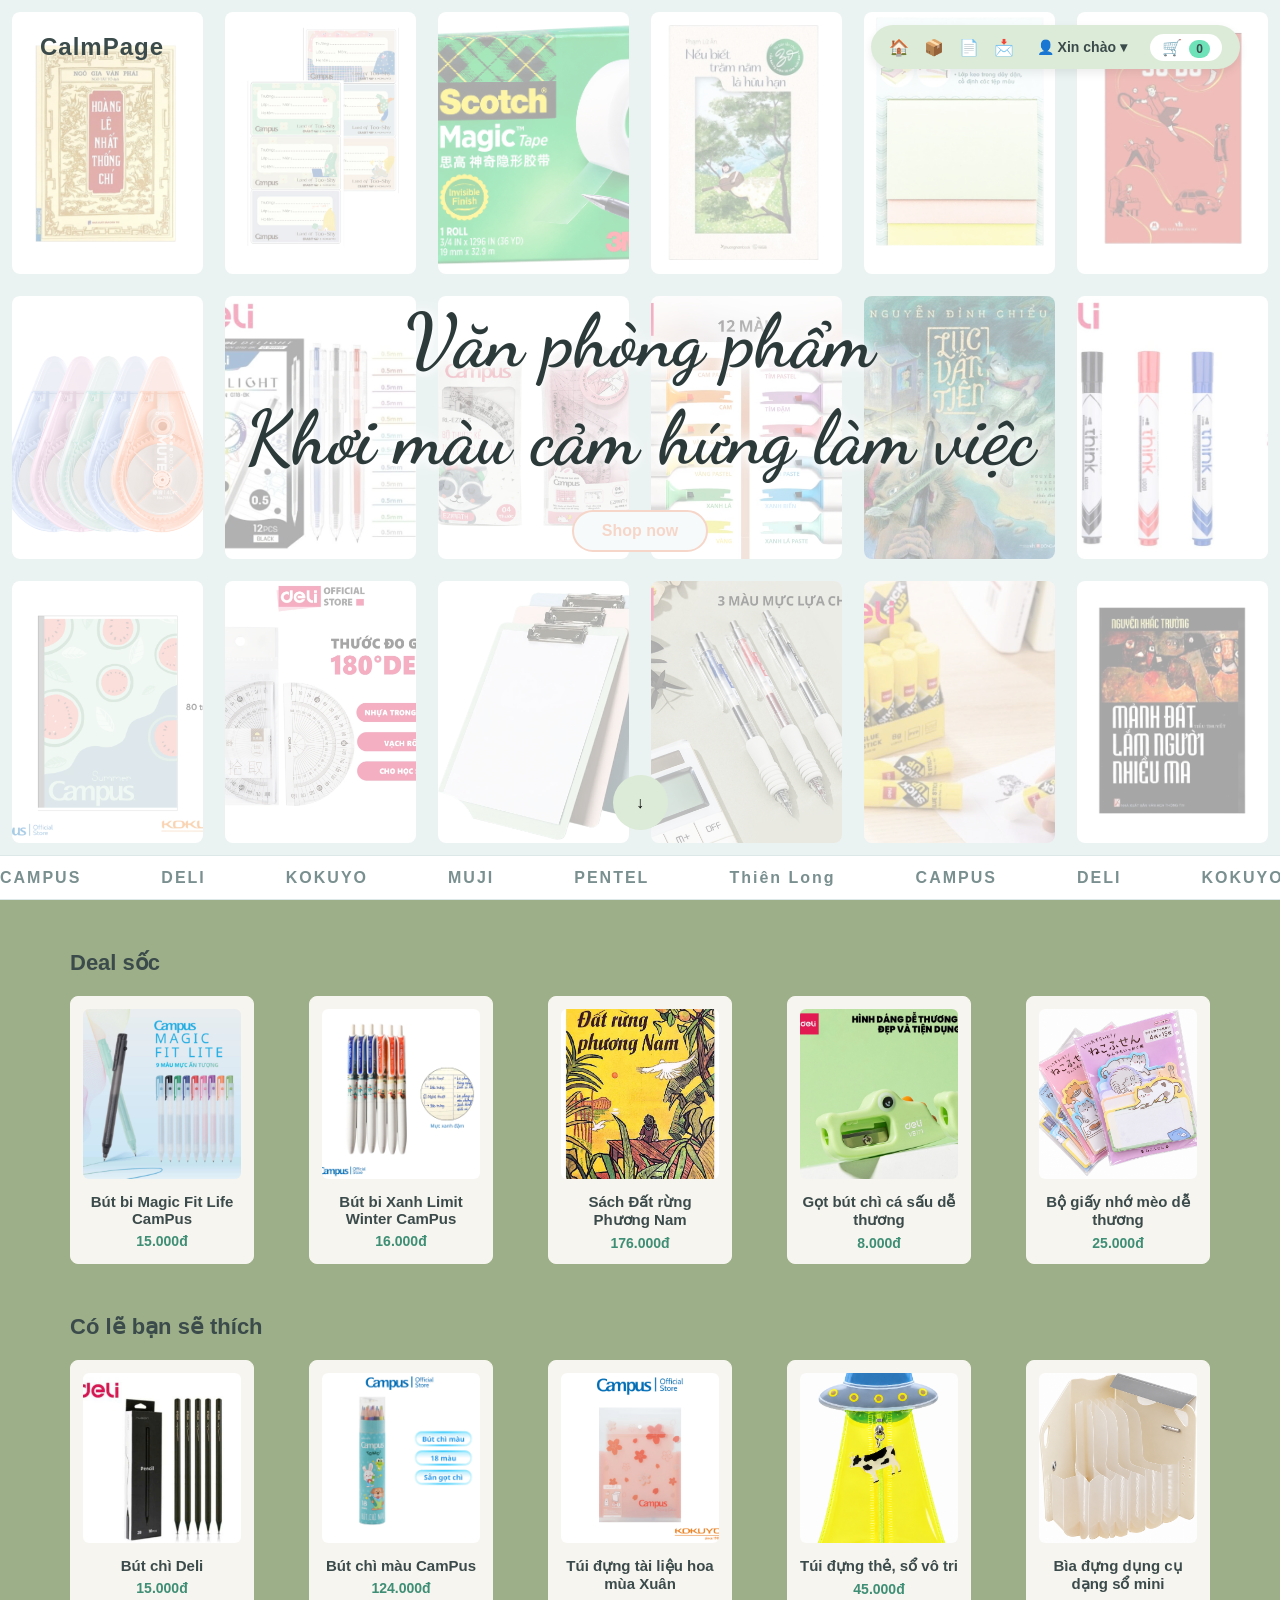
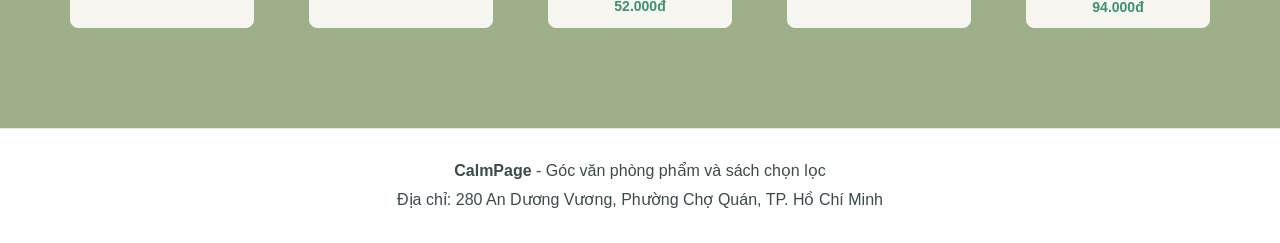
==== index.html @ a44d7f0d "cập nhật sản phẩm, chi tiết sp, giỏ hàng" ====
<!DOCTYPE html>
<html lang="vi">
<head>
    <meta charset="UTF-8">
    <meta name="viewport" content="width=device-width, initial-scale=1.0">
    <title>CalmPage</title>
    <link rel="preconnect" href="https://fonts.googleapis.com">
    <link rel="preconnect" href="https://fonts.gstatic.com" crossorigin>
    <link href="https://fonts.googleapis.com/css2?family=Caveat:wght@600&family=Dancing+Script:wght@700&family=Patrick+Hand&display=swap" rel="stylesheet">
    <link rel="stylesheet" href="css/style.css"> 
</head>
<body>
   <section id="man-hinh-chinh">
    <!--lop anh nen-->
    <div id="luoi-nen">
        <!-- ô vuong sản phẩm dươi nền -->
        <div class="o-nen">
            <img src="img/tacphamvanhoc/le-hoang-nhat-thong-chi-tach-nen.png" alt="Sach van hoc1">
            <span class="ten-sp-nen">Sách Lê Hoàng nhất thóng chí</span>
        </div>
        <div class="o-nen">
            <img src="img/campus/nhãn vở.png" alt="nhan vo 2">
            <span class="ten-sp-nen">Nhãn vở</span>
        </div>
        <div class="o-nen">
            <img src="img/suutam/bang-keo-sao-chep-chu-in-xoa-nen.png" alt="do dung 3">
            <span class="ten-sp-nen">Băng keo sao chép chữ</span>
        </div>
        <div class="o-nen">
            <img src="img/tacphamvanhoc/neu-biet-tram-nam-la-huu-han.png" alt="Sách 4">
            <span class="ten-sp-nen">Nếu biết trăm năm là hữu hạn</span>
        </div>
          <div class="o-nen">
            <img src="img/campus/giay-nho-tach-nen.png" alt="Giấy nhớ 5">
            <span class="ten-sp-nen">Giấy nhớ Campus</span>
        </div>
          <div class="o-nen">
            <img src="img/tacphamvanhoc/so-do-tn.png" alt="sach van 6">
            <span class="ten-sp-nen">Sách Số đỏ - Vũ Trọng Phụng</span>
        </div>
          <div class="o-nen">
            <img src="img/deli/bang-xoa-keo-de-thuong-tach-nen.png" alt="Deli 7">
            <span class="ten-sp-nen">Bút xóa kéo nhiều màu</span>
        </div>  <div class="o-nen">
            <img src="img/deli/but-gel.jpg" alt="Bút Deli 8">
            <span class="ten-sp-nen">Bút gel Deli pastel</span>
        </div>
          <div class="o-nen">
            <img src="img/campus/thuoc-rn.png" alt="Thước 9">
            <span class="ten-sp-nen">Thước trong suốt Campus</span>
        </div>
          <div class="o-nen">
            <img src="img/deli/but-highlight.png" alt="Bút Deli 10">
            <span class="ten-sp-nen">Bút highlight Deli nhiều màu</span>
        </div>
          <div class="o-nen">
            <img src="img/tacphamvanhoc/luc-van-tien.jpg" alt="sách 11">
            <span class="ten-sp-nen">Sách Lục Vân Tiên</span>
        </div>
          <div class="o-nen">
            <img src="img/deli/but-viet-bang-trang.jpg" alt="Bút Deli 12">
            <span class="ten-sp-nen">Bút viết bảng trắng Deli</span>
        </div>
        <div class="o-nen">
            <img src="img/campus/vo-campu-mua-he.png" alt="Vo 13">
            <span class="ten-sp-nen">Vở Campus mùa hè</span>
        </div>
          <div class="o-nen">
            <img src="img/deli/thuoc-do-do.png" alt="thuoc 14">
            <span class="ten-sp-nen">Thước đo độ Deli</span>
        </div>
          <div class="o-nen">
            <img src="img/deli/bia-trinh-ky-tn.png" alt="bia trinh ky 15">
            <span class="ten-sp-nen">Bìa trình ký Deli</span>
        </div>
          <div class="o-nen">
            <img src="img/deli/but-muc-3-mau.png" alt="Bút Deli 16">
            <span class="ten-sp-nen">Bút gel Deli 3 màu</span>
        </div>
          <div class="o-nen">
            <img src="img/deli/keo-kho.jpg" alt="keo 17">
            <span class="ten-sp-nen">Keo khô Deli</span>
        </div>
          <div class="o-nen">
            <img src="img/tacphamvanhoc/mdlnnm-tn.png" alt="sách 18">
            <span class="ten-sp-nen">Sách Mảnh đất lắm người nhiều ma</span>
        </div>
    <!--có 18 sản phẩm -->
    </div>
        <header id="thanh-tren">
            <div class="ten-shop">CalmPage</div>
            <!--cụm điều hướng viên thuốc-->
            <div class="cum-menu">
                <a href="index.html" title="Trang chủ">🏠</a>
                <a href="products.html" title="Sản phẩm">📦</a>
                <a href="about.html" title="Giới thiệu">📄</a>
                <a href="contact.html" title="Liên hệ">📩</a>
                <div class="hop-tai-khoan">
                    <span class="tai-khoan" id="ten-hien-thi">👤 Xin chào ▾</span>
                    <div class="menu-xo-xuong" id="menu-user">
                        <a href='#' onclick="moForm('dang-nhap'); return false;">Đăng nhập</a>
                        <a href='#' onclick="moForm('dang-ky'); return false;s">Đăng ký</a>
                    </div>
                </div>
                <a href="#" class="gio-hang" onclick="moGioHang(); return false;">
                    🛒 <span id="so-luong-gio">0</span>
                </a>
            </div>
        </header>
        <!--Nội dung nền chính-->
        <div class="noi-dung-chinh">
            <h1>Văn phòng phẩm<br>Khơi màu cảm hứng làm việc</h1>
            <a href="products.html" class="nut-shop-now">Shop now</a>
        </div>
        <!--nút cuộn xuống trang dưới-->
        <a href="#phan-noi-dung" class="nut-xuong">↓</a>
   </section>
   <!--thanh giới thiệu nhãn hàng-->
   <div id="thanh-nhan-hang">
        <div class="chay-nhan-hang">
            <span>CAMPUS</span>
            <span>DELI</span>
            <span>KOKUYO</span>
            <span>MUJI</span>
            <span>PENTEL</span>
            <span>Thiên Long</span>
            <!--them nhiều chữ chạy cho mượt-->
            <span>CAMPUS</span>
            <span>DELI</span>
            <span>KOKUYO</span>
            <span>MUJI</span>
            <span>PENTEL</span>
            <span>Thiên Long</span>
            <span>CAMPUS</span>
            <span>DELI</span>
            <span>KOKUYO</span>
            <span>MUJI</span>
            <span>PENTEL</span>
            <span>Thiên Long</span>
        </div>
   </div>
   <!--Cuộn xuông màn hình 2:deal sốc, có lẽ bạn sẽ thích và footer-->
   <main id="phan-noi-dung">
    <!--deal soocs và có 5 cột-->
    <section class="khu-san-pham">
        <h2 class="tieu-de">Deal sốc</h2>
        <div class="hang-5-sp">
            <div class="o-sp">
                <img src="img/campus/but-bi-magic.png" alt="SP 1">
                <h3>Bút bi Magic Fit Life CamPus</h3>
                <p class="gia">15.000đ</p>
            </div>
            <div class="o-sp">
                <img src="img/campus/campus-limit-winter-pen.png" alt="SP 2">
                <h3>Bút bi Xanh Limit Winter CamPus</h3>
                <p class="gia">16.000đ</p>
            </div>
            <div class="o-sp">
                <img src="img/tacphamvanhoc/dat-rung-phuong-nam.jpg" alt="SP 3">
                <h3>Sách Đất rừng Phương Nam</h3>
                <p class="gia">176.000đ</p>
            </div>
            <div class="o-sp">
                <img src="img/deli/got-but-chi-de-thuong.png" alt="SP 4">
                <h3>Gọt bút chì cá sấu dễ thương</h3>
                <p class="gia">8.000đ</p>
            </div>
            <div class="o-sp">
                <img src="img/suutam/bo-giay-nho-meo-de-thuong.png" alt="SP 5">
                <h3>Bộ giấy nhớ mèo dễ thương</h3>
                <p class="gia">25.000đ</p>
            </div>
        </div>
    </section>
    <!--khu vuc co le ban se thich-->
    <section class="khu-san-pham">
        <h2 class="tieu-de">Có lẽ bạn sẽ thích</h2>
        <div class="hang-5-sp">
            <div class="o-sp">
                <img src="img/deli/but-chi.jpg" alt="SP 6">
                <h3>Bút chì Deli</h3>
                <p class="gia">15.000đ</p>
            </div>
            <div class="o-sp">
                <img src="img/campus/but-chi-mau.png" alt="SP 7">
                <h3>Bút chì màu CamPus</h3>
                <p class="gia">124.000đ</p>
            </div>
            <div class="o-sp">
                <img src="img/campus/vo-campus-3.png" alt="SP 8">
                <h3>Túi đựng tài liệu hoa mùa Xuân</h3>
                <p class="gia">52.000đ</p>
            </div>
            <div class="o-sp">
                <img src="img/suutam/tui-dung-the-moc-khoa-trang-tri.png" alt="SP 9">
                <h3>Túi đựng thẻ, sổ vô tri</h3>
                <p class="gia">45.000đ</p>
            </div>
            <div class="o-sp">
                <img src="img/suutam/bia-dung-do-mini.png" alt="SP 10">
                <h3>Bìa đựng dụng cụ dạng sổ mini</h3>
                <p class="gia">94.000đ</p>
            </div>
        </div>
    </section>
   </main>
   <!--phần chân trang-->
   <footer id="chan-trang">
        <p><b>CalmPage</b> - Góc văn phòng phẩm và sách chọn lọc</p>
        <p>Địa chỉ: 280 An Dương Vương, Phường Chợ Quán, TP. Hồ Chí Minh</p>
   </footer>


   <!-- popup đn đk -->
   <div id="hop-thoai-auth" class="lop-phu-modal">
       <div class="khung-form">
           <span id="nut-dong-modal" class="nut-dong">&times;</span>
           <h2 id="tieu-de-form">Đăng nhập</h2>
           
           <form id="form-tai-khoan">
               <div class="nhom-nhap" id="nhom-ten" style="display: none;">
                   <label>Tên hiển thị:</label>
                   <input type="text" id="nhap-ten" placeholder="VD: Tấn Đạt">
               </div>

               <div class="nhom-nhap">
                   <label>Tên đăng nhập:</label>
                   <input type="text" id="nhap-user" required placeholder="Nhập tài khoản...">
               </div>

               <div class="nhom-nhap">
                   <label>Mật khẩu:</label>
                   <input type="password" id="nhap-pass" required placeholder="Nhập mật khẩu...">
               </div>

               <button type="submit" class="nut-xac-nhan" id="nut-gui-form">Đăng nhập</button>
           </form>
       </div>
   </div>

   <!-- POPUP GIỎ HÀNG -->
<div class="lop-phu-modal" id="modal-gio-hang" onclick="dongGioHang(event)">
    <div class="khung-gio-hang">
        <span class="nut-dong" onclick="dongGioHang(event, true)">&times;</span>
        <h2 class="tieu-de-gio">🛒 Giỏ hàng của bạn</h2>

        <!-- Danh sách sản phẩm sẽ được JS tự động đổ vào đây -->
        <div class="danh-sach-gio" id="noi-dung-gio-hang"></div>

        <!-- Khu vực tổng tiền & đặt hàng -->
        <div class="chan-gio-hang" id="chan-gio-hang">
            <div class="dong-tong-tien">
                <span>Tổng cộng:</span>
                <span id="tong-tien-gio">0đ</span>
            </div>
            <button type="button" class="nut-xac-nhan" onclick="datHangCalmPage()">Thanh toán ngay</button>
        </div>
    </div>
</div>

   <script src="js/main.js"></script>
</body>
</body>
</html>
---- css/style.css ----
:root {
    --xanh-pastel: #6ee2b8;
    --xanh-nhat: #bdd7d8;
    --xanh-dam: #3b4a4a;
    --nen-trang: #f7fafa;
    --mau-baby-blue: #dceff7;
    --xanh-phan: #C9E4F5;
    --xanh-bac-ha:#D5F0EC;
    --xanh-xo-thom: #DCEBD8;
    --tim-oai-huong: #E4DDF5;
    --tim-tu-dinh-huong :#E8E1F0;
    --xam-lanh: #D9E2EA;
    --xanh-tim-nhat: #DCE5F3;
    --xanh-lo-nhat : #D9E8E8;
    --cam-dao : #F6D6C9;
    --vang-bo : #F5E6B8 ;
    --cay-xo-thom : #9caf88;
    --off-white: #f7f5ef;
    --do-ca-chua :  #eb412c;
}
*{
    margin : 0;
    padding: 0;
    box-sizing: border-box;
    font-family: 'Segoe', Tahoma, sans-serif;
    scroll-behavior: smooth;/*lam viec cuon tro nen muot ma*/
}

body{
    background-color: var(--cay-xo-thom);
    color : var(--xanh-dam);
    display: flex;
    flex-direction: column;
    min-height: 100vh;
    overflow-x: hidden;
}

/*phần hiện đầu tiên khi vào web */
#man-hinh-chinh {
    height : calc(100vh - 45px);
    display: flex;
    flex-direction: column;
    justify-content: space-between;
    padding: 25px 40px;
    position: relative;
    overflow: hidden;
    background-color: #eaf2f2;
}

/* Lưới các ô vuông xếp kín nền */
#luoi-nen {
    position: absolute;
    inset: 0; /* Trải kín 4 cạnh top, right, bottom, left = 0 */
    display: grid;
    grid-template-columns: repeat(6, 1fr); /* 6 cột ngang */
    grid-template-rows: repeat(3, 1fr);    /* 3 hàng dọc = 18 ô vuông */
    gap: 22px;
    padding: 12px;
    z-index: 1;
}

.o-nen {
    position: relative;
    overflow: hidden;
    border-radius: 8px;
    background-color: #FFFFFF;
}

.o-nen img {
    width: 100%;
    height: 100%;
    object-fit: cover;
    opacity: 0.35; /* Làm mờ nhẹ mặc định để chữ slogan ở giữa dễ đọc */
    transition: transform 0.4s ease, opacity 0.4s ease;
}

/* Thẻ tên sản phẩm ẩn sẵn ở đáy ô vuông */
.ten-sp-nen {
    position: absolute;
    bottom: 0;
    left: 0;
    right: 0;
    background-color: var(--tim-tu-dinh-huong);
    color: #FFFFFF;
    font-size: 13px;
    padding: 6px 10px;
    text-align: center;
    transform: translateY(100%); /* Giấu xuống dưới khung */
    transition: transform 0.3s ease;
}

/* HIỆU ỨNG KHI RÊ CHUỘT VÀO TỪNG Ô VUÔNG */
.o-nen:hover img {
    opacity: 1; /* Sáng rõ ảnh lên */
    transform: scale(1.08); /* Phóng to nhẹ */
}

.o-nen:hover .ten-sp-nen {
    transform: translateY(0); /* Trượt tên sản phẩm lên */
}

/* --- CÁC THÀNH PHẦN NỔI LÊN TRÊN (z-index: 2) --- */
#thanh-tren,
.nut-xuong {
    position: relative;
    z-index: 2;
}

.noi-dung-giua {
    position: relative;
    z-index: 2;
    text-align: center;
    margin: auto;
    pointer-events: none; 
}

/* Bật lại khả năng bấm chuột cho riêng nút Shop now */
.nut-shop-now {
    pointer-events: auto;

    display: inline-block;
    text-decoration: none;
    color: var(--cam-dao);
    background-color: var(--nen-trang);
    font-weight: bold;
    padding: 10px 28px;
    border: 2px solid var(--cam-dao);
    border-radius: 25px;
    transition: 0.3s;
}
.nut-shop-now:hover {
    background-color: var(--cam-dao);
    color: #FFFFFF;
}
/* Header trên cùng */
#thanh-tren {
    display: flex;
    justify-content: space-between;
    align-items: center;
}

.ten-shop {
    font-size: 24px;
    font-weight: bold;
    letter-spacing: 1px;
}
/* Khung bọc nút Xin chào */
.hop-tai-khoan {
    position: relative;
    display: inline-block;
}

.tai-khoan {
    font-size: 14px;
    font-weight: 600;
    cursor: pointer;
    padding: 6px 8px;
    display: inline-block;
}

/* Hộp menu ẩn mặc định */
.menu-xo-xuong {
    display: none;
    position: absolute;
    top: 100%; 
    right: 0;
    background-color: #FFFFFF;
    min-width: 145px;
    border-radius: 12px;
    box-shadow: 0 8px 20px rgba(0, 0, 0, 0.12);
    border: 1px solid #DCE7E7;
    overflow: hidden;
    z-index: 999; /*sẽ đc nằm ở trên cùng*/
}

/* Từng dòng Đăng nhập / Đăng ký */
.menu-xo-xuong a {
    display: block;
    padding: 10px 16px;
    font-size: 14px;
    color: var(--xanh-dam);
    text-decoration: none;
    transition: background-color 0.2s;
}

.menu-xo-xuong a:hover {
    background-color: #EAF7F2;
    color: #2B7A62;
}

/* Rê chuột vào .hop-tai-khoan sẽ hiện .menu-xo-xuong */
.hop-tai-khoan:hover .menu-xo-xuong {
    display: block;
}
/* Thanh menu viên thuốc góc phải */
.cum-menu {
    background-color: var(--xanh-xo-thom);
    padding: 8px 18px;
    border-radius: 30px;
    display: flex;
    align-items: center;
    gap: 15px;
    box-shadow: 0 4px 10px rgba(0,0,0,0.08);
}

.cum-menu a {
    text-decoration: none;
    color: var(--xanh-dam);
    font-size: 16px;
}
.tai-khoan {
    font-size: 14px;
    font-weight: 600;
    cursor: pointer;
}

.gio-hang {
    background-color: #FFFFFF;
    padding: 4px 12px;
    border-radius: 20px;
}

/* Slogan & nút Shop now ở giữa */
.noi-dung-chinh {
    position: relative;
    z-index: 10; 
    text-align: center;
    margin: auto;
    pointer-events: none; 
}
.noi-dung-chinh h1 {
    font-family: 'Dancing Script' , cursive;
    font-size: 75px;
    line-height: 1.3;
    margin-bottom: 22px;
    color: #2C3A3A;
    text-shadow: 0 0 12px #FFFFFF, 0 0 24px #FFFFFF, 0 2px 6px rgba(255, 255, 255, 0.9);
}
/* Nút mũi tên tròn đi xuống */
.nut-xuong {
    width: 55px;
    height: 55px;
    background-color: var(--xanh-xo-thom);
    color: black;
    border-radius: 50%;
    display: flex;
    justify-content: center;
    align-items: center;
    text-decoration: none;
    font-weight: bold;
    margin: 0 auto;
    animation-name: bounce;
    animation: bounce 1s ease-in-out infinite;
}
@keyframes bounce{
    50% {transform: translateY(-10px);}
}

.nut-xuong:hover {
    transform: translateY(4px);
}



/* --- THANH NHÃN HÀNG  --- */
#thanh-nhan-hang {
    height: 45px;
    background-color: #FFFFFF;
    border-top: 1px solid #DCE7E7;
    border-bottom: 1px solid #DCE7E7;
    overflow: hidden;
    display: flex;
    align-items: center;
    /* Lướt xuống thanh nhãn hàng sẽ dính lên mép trên màn hình */
    position: sticky;
    top: 0;
    z-index: 100;
}

.chay-nhan-hang {
    display: flex;
    gap: 80px;
    white-space: nowrap;
    animation: truotNgang 15s linear infinite;
}

.chay-nhan-hang span {
    font-weight: bold;
    letter-spacing: 2px;
    color: #7A8F8F;
}

@keyframes truotNgang {
    0% { transform: translateX(0); }
    100% { transform: translateX(-50%); }
}
/*kt phần thah chyaj nhãn hàng */

/*kết thúc màn chính */



/* -- khi kéo xuống sẽ có màn hình 2 : deal sốc và có lẽ bạn sẽ thích --- */
#phan-noi-dung {
    max-width: 1200px;
    margin: 50px auto;
    padding: 0 30px;
}

.khu-san-pham {
    margin-bottom: 50px;
}

.tieu-de {
    font-size: 22px;
    margin-bottom: 20px;
}

/* Hàng ngang 5 sản phẩm có lẽ bạn sẽ thích và deal sốc */
.hang-5-sp {
    display: grid;
    grid-template-columns: repeat(5, 1fr);
    gap: 55px;
}

.o-sp {
    background-color: var(--off-white);
    border: 1px solid var(--off-white);
    border-radius: 8px;
    padding: 12px;
    text-align: center;
    transition: 0.3s;
}

.o-sp:hover {
    transform: translateY(-5px);
    box-shadow: 0 6px 15px rgba(0,0,0,0.06);
}

.o-sp img {
    width: 100%;
    height: 170px;
    object-fit: cover;
    border-radius: 6px;
    margin-bottom: 10px;
}

.o-sp h3 {
    font-size: 15px;
    margin-bottom: 6px;
}

.gia {
    font-weight: bold;
    color: #3E8E75;
    font-size: 14px;
}

/* --phần chân trang-- */
#chan-trang {
    background-color: #FFFFFF;
    border-top: 1px solid #DCE7E7;
    text-align: center;
    padding: 28px 20px;
    line-height: 1.8;
    margin-top: auto;
}
/*kết thúc trang sau */


/* --- POPUP ĐĂNG NHẬP / ĐĂNG KÝ --- */
.lop-phu-modal {
    display: none;
    position: fixed;
    inset: 0;
    background-color: rgba(0, 0, 0, 0.45);
    z-index: 1000;
    justify-content: center;
    align-items: center;
}

.khung-form {
    background-color: #FFFFFF;
    width: 360px;
    padding: 30px;
    border-radius: 16px;
    box-shadow: 0 10px 30px rgba(0, 0, 0, 0.2);
    position: relative;
}

.nut-dong {
    position: absolute;
    top: 12px;
    right: 18px;
    font-size: 24px;
    cursor: pointer;
    color: #888;
    z-index: 10;
}

#tieu-de-form {
    text-align: center;
    margin-bottom: 20px;
    color: var(--xanh-dam);
}

.nhom-nhap {
    margin-bottom: 15px;
}

.nhom-nhap label {
    display: block;
    font-size: 14px;
    margin-bottom: 5px;
    font-weight: 600;
}

.nhom-nhap input {
    width: 100%;
    padding: 10px 12px;
    border: 1px solid #CBDADA;
    border-radius: 8px;
    outline: none;
}

.nut-xac-nhan {
    width: 100%;
    padding: 10px;
    background-color: var(--xanh-pastel);
    color: var(--xanh-dam);
    font-weight: bold;
    border: none;
    border-radius: 8px;
    cursor: pointer;
    font-size: 15px;
    margin-top: 5px;
}
/*Trang sản phẩm */
.header-trang-con {
    padding : 20px 40px;
    background-color: var(--off-white);
    border-bottom: 1px solid #dce7e7;
}
#trang-san-pham {
    max-width: 1200px;
    margin : 40px auto;
    padding: 0 30px;
    width: 100%;
}
.tieu-de-trang {
    text-align: center;
    margin-bottom: 25px;
    color: var(--xanh-dam);
}

.bo-loc-sp {
    display: flex;
    flex-wrap: wrap;
    justify-content: space-between;
    align-items: center;
    gap: 15px;
    margin-bottom: 30px;
    background-color: var(--off-white);
    padding: 15px 20px;
    border-radius: 12px;
    border: 1px solid #e2ecec;
}
#o-tim-kiem{
    padding: 10px 15px;
    width: 280px;
    border: 1px solid #cbdada;
    border-radius: 20px;
    outline: none;
}
#o-tim-kiem:focus{
    border-color: var(--xanh-bac-ha);
}
.nhom-nut-loc{
    display: flex;
    flex-wrap: wrap;
    gap: 10px;
}
.nut-loc{
    padding : 8px 18px;
    border: 1px solid #cbdada;
    background-color: var(--off-white);
    color: var(--xanh-dam);
    border-radius: 20px;
    cursor: pointer;
    font-weight: 600;
    transition: 0.25s;
}
.nut-loc:hover {
    background-color: var(--xanh-bac-ha);
}
.nut-loc.dang-chon {
    background-color: var(--xanh-pastel);
    border-color: var(--xanh-pastel);
    color: #1f2d2d;
    box-shadow: 0 2px 8px rgab (110, 226, 184, 0.4);
}

#danh-sach-sp.luoi-tat-ca-sp {
    display: grid ;
    grid-template-columns: repeat(4, minmax(0, 1fr)) ;
    gap: 24px ;
    margin-top: 25px ;
    width: 100% !;
}

/* Thẻ sản phẩm co giãn chuẩn, căn nút bấm thẳng hàng dưới đáy */
#danh-sach-sp .o-sp {
    width: 100% ;
    box-sizing: border-box ;
    margin: 0 ;
    display: flex ;
    flex-direction: column ;
    justify-content: space-between ;
}

/* Cố định chiều cao ảnh để ảnh ngang/dọc không làm méo thẻ */
#danh-sach-sp .o-sp img {
    width: 100%;
    height: 200px ;
    object-fit: contain ;
    background-color: #fff;
    border-radius: 12px ;
}

.nut-them-gio {
    margin-top: 10px;
    padding: 7px 14px;
    background-color: #eaf7f2;
    color: #2b7a62;
    border: 1px solid var(--xanh-pastel);
    border-radius: 15px;
    font-weight: 600;
    cursor: pointer;
    transition: 0.25s;
}
.nut-them-gio:hover {
    background-color: var(--xanh-pastel);
    color: #1f2d2d;
}
/* --- hộp thoại chi tiết sản phẩm --- */
.o-sp img,
.o-sp h3 {
    cursor: pointer;
}

.khung-chi-tiet-sp {
    background-color: #FFFFFF;
    width: 92%;
    max-width: 780px;
    padding: 30px;
    border-radius: 16px;
    box-shadow: 0 12px 32px rgba(0, 0, 0, 0.2);
    position: relative;
    display: grid;
    grid-template-columns: 1fr 1.15fr;
    gap: 30px;
    align-items: center;
}

.cot-anh-ct {
    background-color: var(--off-white);
    border-radius: 12px;
    padding: 15px;
    text-align: center;
}

#ct-anh-chinh {
    width: 100%;
    height: 250px;
    object-fit: contain;
    background-color: #FFFFFF;
    border-radius: 10px;
    margin-bottom: 12px;
}

.hang-anh-nho {
    display: flex;
    justify-content: center;
    gap: 10px;
    flex-wrap: wrap;
}

.hang-anh-nho img {
    width: 54px;
    height: 54px;
    object-fit: contain;
    background-color: #FFFFFF;
    border: 2px solid transparent;
    border-radius: 8px;
    cursor: pointer;
    padding: 3px;
    transition: 0.2s;
}

.hang-anh-nho img:hover,
.hang-anh-nho img.dang-xem {
    border-color: var(--xanh-pastel);
    transform: scale(1.06);
}

.nhan-hang-ct {
    display: inline-block;
    background-color: var(--xanh-bac-ha);
    color: var(--xanh-dam);
    font-size: 12px;
    font-weight: 700;
    padding: 4px 12px;
    border-radius: 20px;
    text-transform: uppercase;
    margin-bottom: 10px;
}

.cot-thong-tin-ct h2 {
    font-size: 22px;
    color: var(--xanh-dam);
    margin-bottom: 8px;
}

.gia-ct {
    font-size: 20px;
    font-weight: bold;
    color: #2b7a62;
    margin-bottom: 12px;
}

.mo-ta-ct {
    font-size: 14.5px;
    line-height: 1.65;
    color: #526363;
    margin-bottom: 18px;
}

/*  chọn số lượng - 1 + */
.cum-so-luong {
    display: flex;
    align-items: center;
    gap: 14px;
    margin-bottom: 20px;
    font-weight: 600;
    color: var(--xanh-dam);
}

.bo-dem-sl {
    display: inline-flex;
    align-items: center;
    border: 1.5px solid #cbdada;
    border-radius: 20px;
    overflow: hidden;
    background-color: var(--nen-trang);
}

.bo-dem-sl button {
    width: 34px;
    height: 34px;
    border: none;
    background: transparent;
    font-size: 18px;
    font-weight: bold;
    color: var(--xanh-dam);
    cursor: pointer;
    transition: 0.2s;
}

.bo-dem-sl button:hover {
    background-color: var(--xanh-bac-ha);
}

.bo-dem-sl input {
    width: 42px;
    text-align: center;
    border: none;
    background: transparent;
    font-weight: bold;
    font-size: 15px;
    color: var(--xanh-dam);
    outline: none;
}

@media (max-width: 680px) {
    .khung-chi-tiet-sp {
        grid-template-columns: 1fr;
    }
}
/* --- giỏ hàng và cập nhật số lượng --- */
#so-luong-gio {
    background-color: var(--xanh-pastel);
    color: var(--xanh-dam);
    font-size: 12px;
    font-weight: bold;
    padding: 2px 7px;
    border-radius: 999px;
    margin-left: 3px;
}

.khung-gio-hang {
    background-color: #FFFFFF;
    width: 92%;
    max-width: 600px;
    padding: 28px;
    border-radius: 16px;
    box-shadow: 0 12px 32px rgba(0, 0, 0, 0.2);
    position: relative;
}

.tieu-de-gio {
    text-align: center;
    color: var(--xanh-dam);
    margin-bottom: 18px;
    font-size: 22px;
}

.danh-sach-gio {
    max-height: 340px;
    overflow-y: auto;
    display: flex;
    flex-direction: column;
    gap: 12px;
    padding-right: 4px;
}

.gio-trong {
    text-align: center;
    padding: 35px 10px;
    color: #7A8F8F;
    font-size: 15px;
}

.mon-trong-gio {
    display: flex;
    align-items: center;
    justify-content: space-between;
    gap: 12px;
    background-color: var(--off-white);
    padding: 10px 14px;
    border-radius: 12px;
    border: 1px solid #e2ecec;
}

.mon-trong-gio img {
    width: 56px;
    height: 56px;
    object-fit: contain;
    background-color: #FFFFFF;
    border-radius: 8px;
    flex-shrink: 0;
}

.thong-tin-mon-gio {
    flex: 1;
    min-width: 0;
}

.thong-tin-mon-gio h4 {
    font-size: 14.5px;
    color: var(--xanh-dam);
    margin-bottom: 4px;
    white-space: nowrap;
    overflow: hidden;
    text-overflow: ellipsis;
}

.thong-tin-mon-gio p {
    font-size: 13.5px;
    font-weight: bold;
    color: #2b7a62;
}

.cum-nut-gio {
    display: flex;
    align-items: center;
    gap: 6px;
}

.cum-nut-gio button {
    width: 26px;
    height: 26px;
    border-radius: 50%;
    border: 1px solid #cbdada;
    background-color: #FFFFFF;
    color: var(--xanh-dam);
    font-weight: bold;
    cursor: pointer;
    transition: 0.2s;
}

.cum-nut-gio button:hover {
    background-color: var(--xanh-bac-ha);
}

.cum-nut-gio span {
    min-width: 20px;
    text-align: center;
    font-weight: bold;
    font-size: 14px;
}

.nut-xoa-mon {
    background: none;
    border: none;
    color: var(--do-ca-chua);
    font-size: 18px;
    cursor: pointer;
    padding: 4px 6px;
    margin-left: 4px;
}

.chan-gio-hang {
    margin-top: 20px;
    padding-top: 16px;
    border-top: 1.5px dashed #cbdada;
}

.dong-tong-tien {
    display: flex;
    justify-content: space-between;
    align-items: center;
    font-size: 18px;
    font-weight: bold;
    color: var(--xanh-dam);
    margin-bottom: 14px;
}

#tong-tien-gio {
    color: #2b7a62;
    font-size: 21px;
}
/*trang contact */
#contact-us {
    height : calc(25 - 25);
    display: flex;
    flex-direction: column;
    justify-content: space-between;
    padding: 25px 40px;
    position: relative;
    overflow: hidden;
    background-color: #ffffff;
}

.contacts {
    display: block;
    width: fit-content;
    margin: 20px auto 0;
    padding: 10px 26px;
    background-color: #333333;
    color: #ffffff;
    text-decoration: none;
    font-weight: 600;
    font-size: 15px;
    border: 2px solid #333333;
    border-radius: 6px;
    transition: all 0.25s ease;  
}

.contact-container {
    max-width: 1060px;
    margin: 0 auto;
    padding: 40px 24px 72px;
    display: grid;
    grid-template-columns: 1.75fr 0.85fr;
    gap: 72px;
    align-items: start;
}

.contact-main {
    min-width: 0;
}

.contact-intro,
.contact-subintro {
    margin: 0 0 14px;
    font-size: 14.5px;
    line-height: 1.65;
    color: var(--xanh-dam);
}

.contact-subintro {
    margin-bottom: 24px;
}

.contact-subintro a {
    color: var(--xanh-dam);
    font-weight: 600;
    text-decoration: underline;
    text-underline-offset: 3px;
}

.contact-subintro a:hover {
    opacity: 0.75;
}

.contact-form {
    display: flex;
    flex-direction: column;
    gap: 16px;
}

.form-row {
    display: grid;
    grid-template-columns: 1fr 1fr;
    gap: 16px;
}

.contact-form input[type="text"],
.contact-form input[type="email"],
.contact-form textarea {
    width: 100%;
    max-width: 100%;
    box-sizing: border-box;
    border: 1.5px solid var(--xanh-dam);
    background-color: var(--nen-trang);
    color: var(--xanh-dam);
    font-size: 14px;
    outline: none;
    transition: border-color 0.2s ease, box-shadow 0.2s ease, background-color 0.2s ease;
}

.contact-form input[type="text"],
.contact-form input[type="email"] {
    height: 44px;
    padding: 0 18px;
    border-radius: 999px;
}

.contact-form textarea {
    padding: 16px 18px;
    border-radius: 20px;
    resize: vertical;
    min-height: 170px;
}

.contact-form input:focus,
.contact-form textarea:focus {
    border-color: var(--xanh-dam);
    background-color: #ffffff;
    box-shadow: 0 0 0 3px rgba(59, 74, 74, 0.12);
}

.save-info-label {
    display: flex;
    align-items: center;
    gap: 10px;
    margin-top: 2px;
    font-size: 13.5px;
    color: var(--xanh-dam);
    cursor: pointer;
}

.save-info-label input[type="checkbox"] {
    width: 15px;
    height: 15px;
    accent-color: var(--xanh-dam);
    margin: 0;
    cursor: pointer;
}

.contact-form .submit-btn {
    align-self: flex-start;
    width: auto;
    margin-top: 4px;
    background-color: var(--mau-baby-blue);
    color: var(--xanh-dam);
    border: none;
    border-radius: 999px;
    padding: 12px 26px;
    font-size: 12.5px;
    font-weight: 700;
    letter-spacing: 0.06em;
    text-transform: uppercase;
    cursor: pointer;
    transition: background-color 0.2s ease, transform 0.15s ease;
}

.contact-form .submit-btn:hover {
    background-color: var(--xanh-phan);
}

.contact-form .submit-btn:active {
    transform: scale(0.98);
}

.contact-infos {
    display: flex;
    flex-direction: column;
    gap: 28px;
}

.infos h3 {
    margin: 0 0 8px;
    font-size: 17px;
    font-weight: 700;
    color: var(--xanh-dam);
}

.info-email {
    font-size: 14.5px;
    color: var(--xanh-dam);
    text-decoration: none;
}

.info-email:hover {
    text-decoration: underline;
}

.socials {
    display: flex;
    align-items: center;
    gap: 14px;
}

.socials a {
    display: inline-flex;
    align-items: center;
    gap: 8px;
    color: var(--xanh-dam);
    text-decoration: none;
    font-size: 14.5px;
    font-weight: 500;
    transition: opacity 0.2s ease;
}

.socials a:hover {
    opacity: 0.72;
}

@media (max-width: 820px) {
    .contact-container {
        grid-template-columns: 1fr;
        gap: 40px;
    }

    .form-row {
        grid-template-columns: 1fr;
    }
}
#trang-about {
    max-width: 1200px;
    margin: 40px auto 60px;
    padding: 0 30px;
}

.about-mo-dau {
    text-align: center;
    background: var(--off-white);
    border: 1px solid #e2ecec;
    border-radius: 18px;
    padding: 45px 25px;
    margin-bottom: 28px;
}

.about-nhan {
    display: inline-block;
    color: #3e8e75;
    background: #e4f4ed;
    border-radius: 20px;
    padding: 7px 16px;
    font-size: 13px;
    font-weight: bold;
    margin-bottom: 14px;
}

.about-mo-dau h1 {
    font-size: 36px;
    color: var(--xanh-dam);
    margin-bottom: 14px;
}

.about-mo-dau p {
    max-width: 760px;
    margin: auto;
    line-height: 1.8;
}

.about-khu-vuc {
    background: #fff;
    border: 1px solid #e2ecec;
    border-radius: 16px;
    padding: 28px;
    margin-bottom: 24px;
}

.about-tieu-de {
    font-size: 23px;
    color: var(--xanh-dam);
    margin-bottom: 14px;
}

.about-khu-vuc p {
    line-height: 1.85;
    margin-bottom: 10px;
}

.about-grid {
    display: grid;
    grid-template-columns: repeat(2, minmax(0, 1fr));
    gap: 18px;
}

.about-the {
    background: var(--off-white);
    border: 1px solid #e2ecec;
    border-radius: 13px;
    padding: 22px;
}

.about-bieu-tuong {
    font-size: 30px;
    margin-bottom: 10px;
}

.about-the h3 {
    font-size: 17px;
    margin-bottom: 8px;
    color: var(--xanh-dam);
}

.about-the p {
    margin: 0;
    line-height: 1.7;
}

.about-cam-ket {
    background: #eaf7f2;
    border: 1px solid #cce9dc;
    border-radius: 16px;
    padding: 28px;
    text-align: center;
    margin-bottom: 24px;
}

.about-cam-ket h2 {
    margin-bottom: 12px;
    color: var(--xanh-dam);
}

.about-cam-ket p {
    line-height: 1.8;
    max-width: 800px;
    margin: auto;
}

.about-lien-he {
    text-align: center;
}

.about-lien-he a {
    display: inline-block;
    margin-top: 10px;
    padding: 10px 22px;
    border-radius: 22px;
    background: var(--xanh-pastel);
    color: var(--xanh-dam);
    text-decoration: none;
    font-weight: bold;
    transition: .25s;
}

.about-lien-he a:hover {
    background: var(--xanh-dam);
    color: white;
}

@media (max-width: 700px) {
    .header-trang-con {
        padding: 16px 18px;
    }

    #thanh-tren {
        flex-direction: column;
        gap: 14px;
    }

    .cum-menu {
        flex-wrap: wrap;
        justify-content: center;
        gap: 10px;
        padding: 8px 12px;
    }

    #trang-about {
        margin-top: 25px;
        padding: 0 16px;
    }

    .about-mo-dau {
        padding: 32px 18px;
    }

    .about-mo-dau h1 {
        font-size: 28px;
    }

    .about-khu-vuc {
        padding: 20px;
    }

    .about-grid {
        grid-template-columns: 1fr;
    }
}
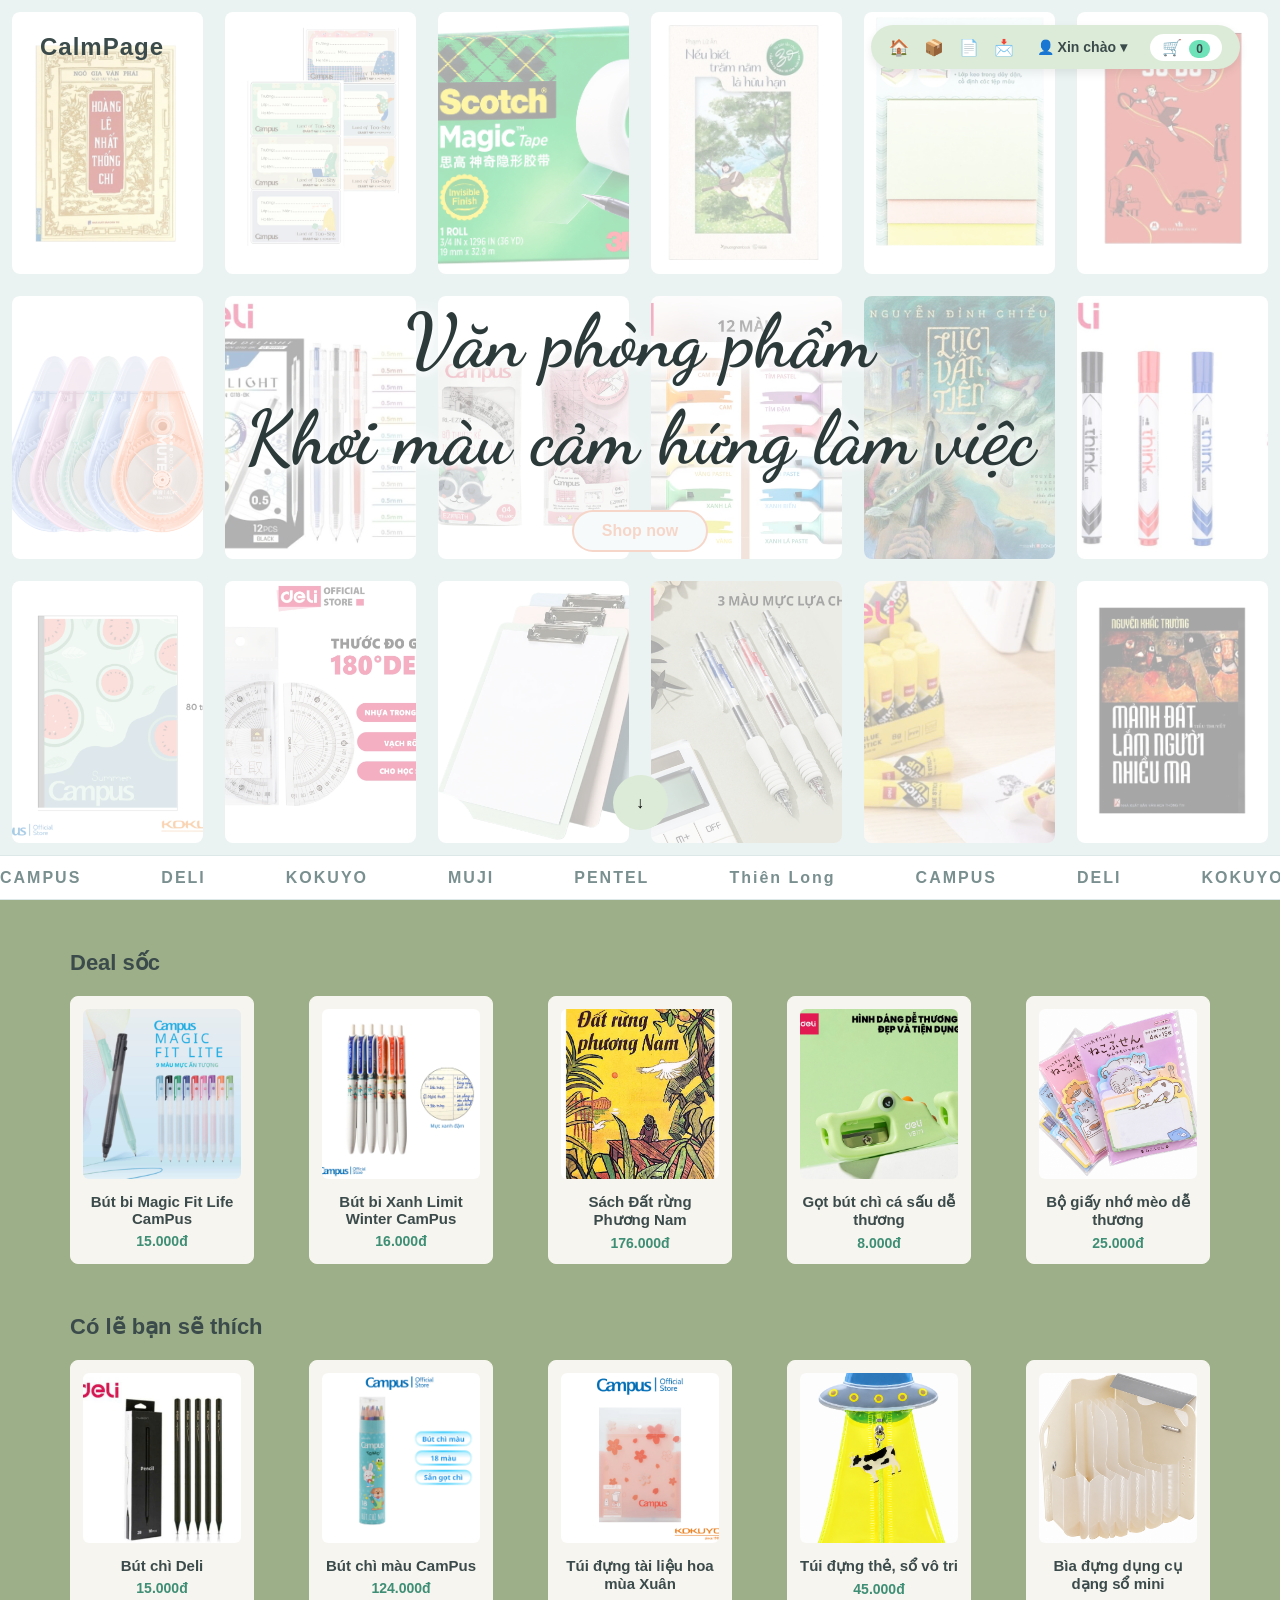
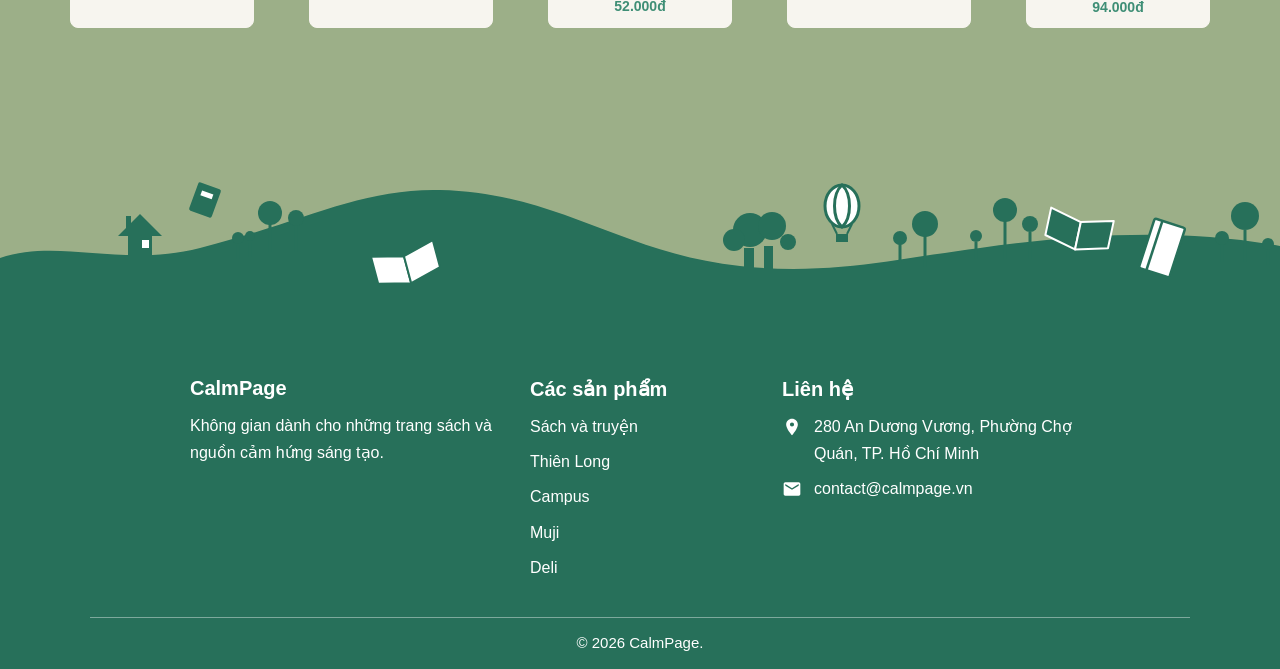
==== commit 0e33fdf9: "Footer và thêm 5 sản phẩm" ====
--- a/index.html
+++ b/index.html
@@ -204,12 +204,131 @@
         </div>
     </section>
    </main>
-   <!--phần chân trang-->
-   <footer id="chan-trang">
-        <p><b>CalmPage</b> - Góc văn phòng phẩm và sách chọn lọc</p>
-        <p>Địa chỉ: 280 An Dương Vương, Phường Chợ Quán, TP. Hồ Chí Minh</p>
-   </footer>
-
+
+<!--chân trang-->
+<footer id="chan-trang">
+    <div class="chan-song" aria-hidden="true">
+        <svg viewBox="0 0 1280 200" xmlns="http://www.w3.org/2000/svg">
+            <path fill="currentColor" d="M0 90 C60 70 120 100 200 80 C300 55 360 20 440 22 C560 25 620 85 740 98 C830 108 900 90 980 80 C1080 66 1180 60 1280 78 L1280 200 L0 200 Z"/>
+
+            <rect x="126" y="48" width="5" height="12" fill="currentColor"/>
+            <polygon points="118,68 140,46 162,68" fill="currentColor"/>
+            <rect x="128" y="66" width="24" height="26" fill="currentColor"/>
+            <rect x="142" y="72" width="7" height="8" fill="#fff"/>
+
+            <g transform="translate(205,32) rotate(20)">
+                <rect x="-12" y="-15" width="24" height="30" rx="2" fill="currentColor"/>
+                <rect x="-6" y="-8" width="12" height="5" fill="#fff"/>
+            </g>
+
+            <g stroke="currentColor" stroke-width="3">
+                <line x1="270" y1="52" x2="270" y2="85"/>
+                <line x1="296" y1="56" x2="296" y2="85"/>
+                <line x1="238" y1="76" x2="238" y2="92"/>
+                <line x1="250" y1="74" x2="250" y2="90"/>
+            </g>
+            <g fill="currentColor">
+                <circle cx="270" cy="45" r="12"/>
+                <circle cx="296" cy="50" r="8"/>
+                <circle cx="238" cy="70" r="6"/>
+                <circle cx="250" cy="68" r="5"/>
+            </g>
+
+            <g transform="translate(405,92) rotate(-15)" fill="#fff" stroke="currentColor" stroke-width="2" stroke-linejoin="round">
+                <polygon points="-32,-12 0,-4 0,24 -32,16"/>
+                <polygon points="0,-4 32,-12 32,16 0,24"/>
+            </g>
+
+            <g fill="currentColor">
+                <rect x="744" y="80" width="10" height="34"/>
+                <rect x="764" y="78" width="9" height="30"/>
+                <circle cx="750" cy="62" r="17"/>
+                <circle cx="772" cy="58" r="14"/>
+                <circle cx="734" cy="72" r="11"/>
+                <circle cx="788" cy="74" r="8"/>
+            </g>
+
+            <g fill="#fff" stroke="currentColor" stroke-width="3">
+                <ellipse cx="842" cy="38" rx="17" ry="21"/>
+                <path d="M842 17 C832 26 832 50 842 59 C852 50 852 26 842 17 Z" fill="none"/>
+            </g>
+            <g stroke="currentColor" stroke-width="2">
+                <line x1="832" y1="56" x2="837" y2="66"/>
+                <line x1="852" y1="56" x2="847" y2="66"/>
+            </g>
+            <rect x="836" y="66" width="12" height="8" fill="currentColor"/>
+
+            <g stroke="currentColor" stroke-width="3">
+                <line x1="925" y1="68" x2="925" y2="100"/>
+                <line x1="1005" y1="52" x2="1005" y2="92"/>
+                <line x1="1030" y1="64" x2="1030" y2="92"/>
+                <line x1="976" y1="74" x2="976" y2="92"/>
+                <line x1="900" y1="76" x2="900" y2="95"/>
+            </g>
+            <g fill="currentColor">
+                <circle cx="925" cy="56" r="13"/>
+                <circle cx="1005" cy="42" r="12"/>
+                <circle cx="1030" cy="56" r="8"/>
+                <circle cx="976" cy="68" r="6"/>
+                <circle cx="900" cy="70" r="7"/>
+            </g>
+
+            <g transform="translate(1080,58) rotate(12)" fill="currentColor" stroke="#fff" stroke-width="2" stroke-linejoin="round">
+                <polygon points="-32,-12 0,-4 0,24 -32,16"/>
+                <polygon points="0,-4 32,-12 32,16 0,24"/>
+            </g>
+
+            <g transform="translate(1162,80) rotate(18)" fill="#fff" stroke="currentColor" stroke-width="2.5" stroke-linejoin="round">
+                <rect x="-16" y="-26" width="32" height="52" rx="2"/>
+                <line x1="-8" y1="-26" x2="-8" y2="26"/>
+            </g>
+
+            <g stroke="currentColor" stroke-width="3">
+                <line x1="1245" y1="62" x2="1245" y2="95"/>
+                <line x1="1222" y1="76" x2="1222" y2="95"/>
+                <line x1="1268" y1="82" x2="1268" y2="98"/>
+            </g>
+            <g fill="currentColor">
+                <circle cx="1245" cy="48" r="14"/>
+                <circle cx="1222" cy="70" r="7"/>
+                <circle cx="1268" cy="76" r="6"/>
+            </g>
+        </svg>
+    </div>
+
+    <!-- Chân trang -->
+    <div class="chan-nen">
+        <div class="chan-trang-luoi">
+            <div class="chan-cot">
+                <h4>CalmPage</h4>
+                <p>Không gian dành cho những trang sách và nguồn cảm hứng sáng tạo.</p>
+            </div>
+
+            <div class="chan-cot">
+                <h4>Các sản phẩm</h4>
+                <p>Sách và truyện</p>
+                <p>Thiên Long</p>
+                <p>Campus</p>
+                <p>Muji</p>
+                <p>Deli</p>
+            </div>
+
+            <div class="chan-cot">
+                <h4>Liên hệ</h4>
+                <p class="co-icon">
+                    <svg viewBox="0 0 24 24" aria-hidden="true"><path fill="currentColor" d="M12 2C8.13 2 5 5.13 5 9c0 5.25 7 13 7 13s7-7.75 7-13c0-3.87-3.13-7-7-7zm0 9.5a2.5 2.5 0 0 1 0-5 2.5 2.5 0 0 1 0 5z"/></svg>
+                    <span>280 An Dương Vương, Phường Chợ Quán, TP. Hồ Chí Minh</span>
+                </p>
+                <a class="co-icon" href="mailto:contact@calmpage.vn">
+                    <svg viewBox="0 0 24 24" aria-hidden="true"><path fill="currentColor" d="M20 4H4c-1.1 0-1.99.9-1.99 2L2 18c0 1.1.9 2 2 2h16c1.1 0 2-.9 2-2V6c0-1.1-.9-2-2-2zm0 4l-8 5-8-5V6l8 5 8-5v2z"/></svg>
+                    <span>contact@calmpage.vn</span>
+                </a>
+            </div>
+        </div>
+
+        <p class="ban-quyen">© 2026 CalmPage.</p>
+    </div>
+</footer>
 
    <!-- popup đn đk -->
    <div id="hop-thoai-auth" class="lop-phu-modal">
--- a/css/style.css
+++ b/css/style.css
@@ -26,6 +26,11 @@
     scroll-behavior: smooth;/*lam viec cuon tro nen muot ma*/
 }
 
+html {
+    background-color: #27705a;  
+    overscroll-behavior-y: none; 
+}
+
 body{
     background-color: var(--cay-xo-thom);
     color : var(--xanh-dam);
@@ -358,15 +363,90 @@
 
 /* --phần chân trang-- */
 #chan-trang {
-    background-color: #FFFFFF;
-    border-top: 1px solid #DCE7E7;
-    text-align: center;
-    padding: 28px 20px;
-    line-height: 1.8;
+    --mau-chan: #27705a;
     margin-top: auto;
-}
-/*kết thúc trang sau */
-
+    padding-top: 40px;
+    color: #FFFFFF;
+}
+
+/* hình đồi */
+.chan-song {
+    color: var(--mau-chan);
+    line-height: 0;
+}
+
+.chan-song svg {
+    display: block;
+    width: 100%;
+    height: auto;
+}
+
+/* nền xanh + nội dung */
+.chan-nen {
+    background-color: var(--mau-chan);
+    margin-top: -1px;
+    padding: 10px 20px 18px;
+}
+
+.chan-trang-luoi {
+    max-width: 900px;
+    margin: 0 auto;
+    display: grid;
+    grid-template-columns: 1.4fr 1fr 1.4fr;
+    gap: 32px;
+    text-align: left;
+}
+
+.chan-cot h4 {
+    margin-bottom: 12px;
+    font-size: 20px;
+    font-weight: bold;
+}
+
+.chan-cot p,
+.chan-cot a {
+    display: block;
+    margin-bottom: 8px;
+    font-size: 16px;
+    line-height: 1.7;
+    color: #FFFFFF;
+    text-decoration: none;
+}
+
+.chan-cot a:hover {
+    text-decoration: underline;
+}
+
+/* icon trước địa chỉ và email */
+.chan-cot .co-icon {
+    display: flex;
+    align-items: flex-start;
+    gap: 12px;
+}
+
+.chan-cot .co-icon svg {
+    flex-shrink: 0;
+    width: 20px;
+    height: 20px;
+    margin-top: 4px;
+}
+
+.ban-quyen {
+    max-width: 1100px;
+    margin: 28px auto 0;
+    padding-top: 16px;
+    border-top: 1px solid rgba(255, 255, 255, 0.4);
+    text-align: center;
+    font-size: 15px;
+    color: #FFFFFF;
+}
+
+@media (max-width: 700px) {
+    .chan-trang-luoi {
+        grid-template-columns: 1fr;
+        gap: 20px;
+    }
+}
 
 /* --- POPUP ĐĂNG NHẬP / ĐĂNG KÝ --- */
 .lop-phu-modal {
@@ -497,7 +577,7 @@
     background-color: var(--xanh-pastel);
     border-color: var(--xanh-pastel);
     color: #1f2d2d;
-    box-shadow: 0 2px 8px rgab (110, 226, 184, 0.4);
+    box-shadow: 0 2px 8px rgba(110, 226, 184, 0.4);
 }
 
 #danh-sach-sp.luoi-tat-ca-sp {
@@ -505,7 +585,7 @@
     grid-template-columns: repeat(4, minmax(0, 1fr)) ;
     gap: 24px ;
     margin-top: 25px ;
-    width: 100% !;
+    width: 100%;
 }
 
 /* Thẻ sản phẩm co giãn chuẩn, căn nút bấm thẳng hàng dưới đáy */
@@ -1037,6 +1117,7 @@
         grid-template-columns: 1fr;
     }
 }
+
 #trang-about {
     max-width: 1200px;
     margin: 40px auto 60px;
@@ -1201,4 +1282,47 @@
     .about-grid {
         grid-template-columns: 1fr;
     }
+}
+
+@media (max-width: 1000px) {
+    #danh-sach-sp.luoi-tat-ca-sp {
+        grid-template-columns: repeat(2, minmax(0, 1fr));
+    }
+}
+
+@media (max-width: 550px) {
+    #danh-sach-sp.luoi-tat-ca-sp {
+        grid-template-columns: 1fr;
+    }
+}
+
+.product-pages {
+    display: flex;
+    justify-content: center;
+    align-items: center;
+    gap: 8px;
+    margin-top: 28px;
+    flex-wrap: wrap;
+}
+
+.product-page-button {
+    padding: 8px 14px;
+    border: 1px solid #cbdada;
+    background-color: var(--off-white);
+    color: var(--xanh-dam);
+    border-radius: 20px;
+    cursor: pointer;
+    font-weight: 600;
+    transition: 0.25s;
+}
+
+.product-page-button:hover {
+    background-color: var(--xanh-bac-ha);
+}
+
+.product-page-button.current-page {
+    background-color: var(--xanh-pastel);
+    border-color: var(--xanh-pastel);
+    color: #1f2d2d;
+    box-shadow: 0 2px 8px rgba(110, 226, 184, 0.4);
 }
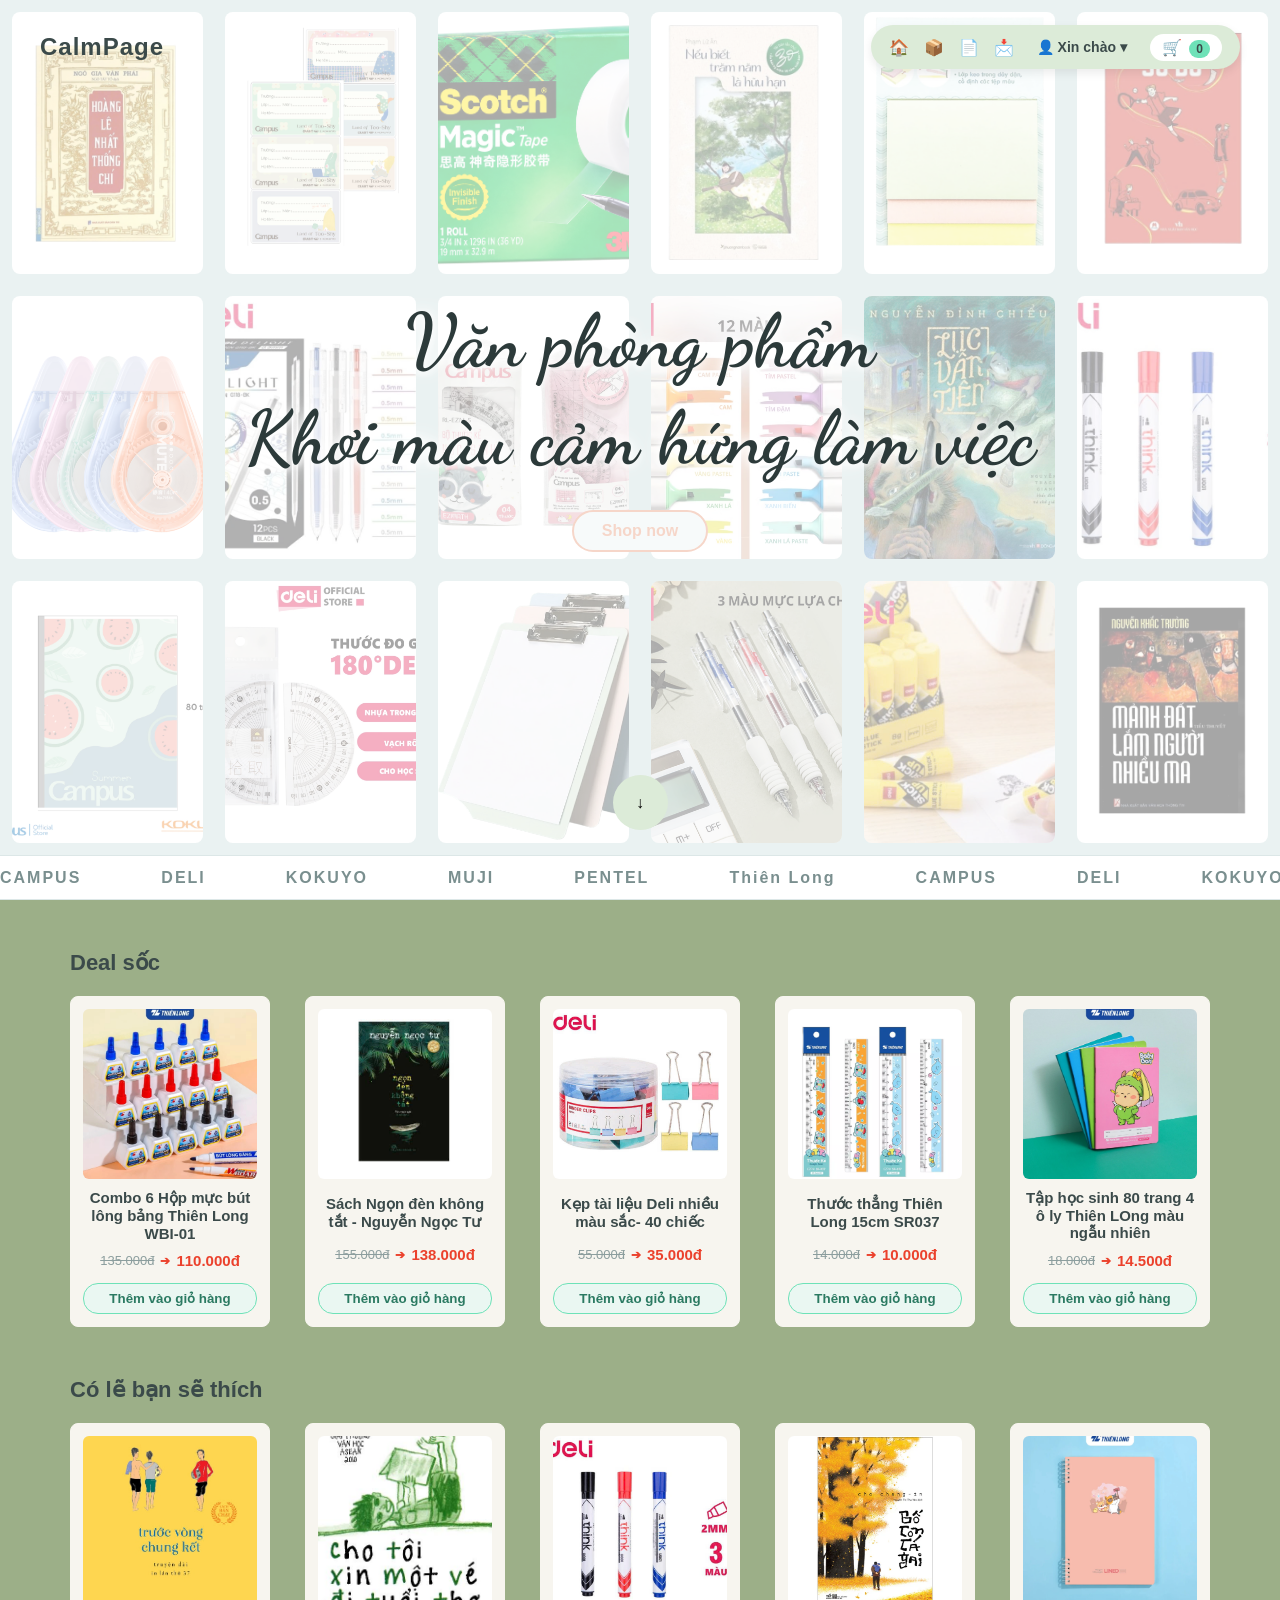
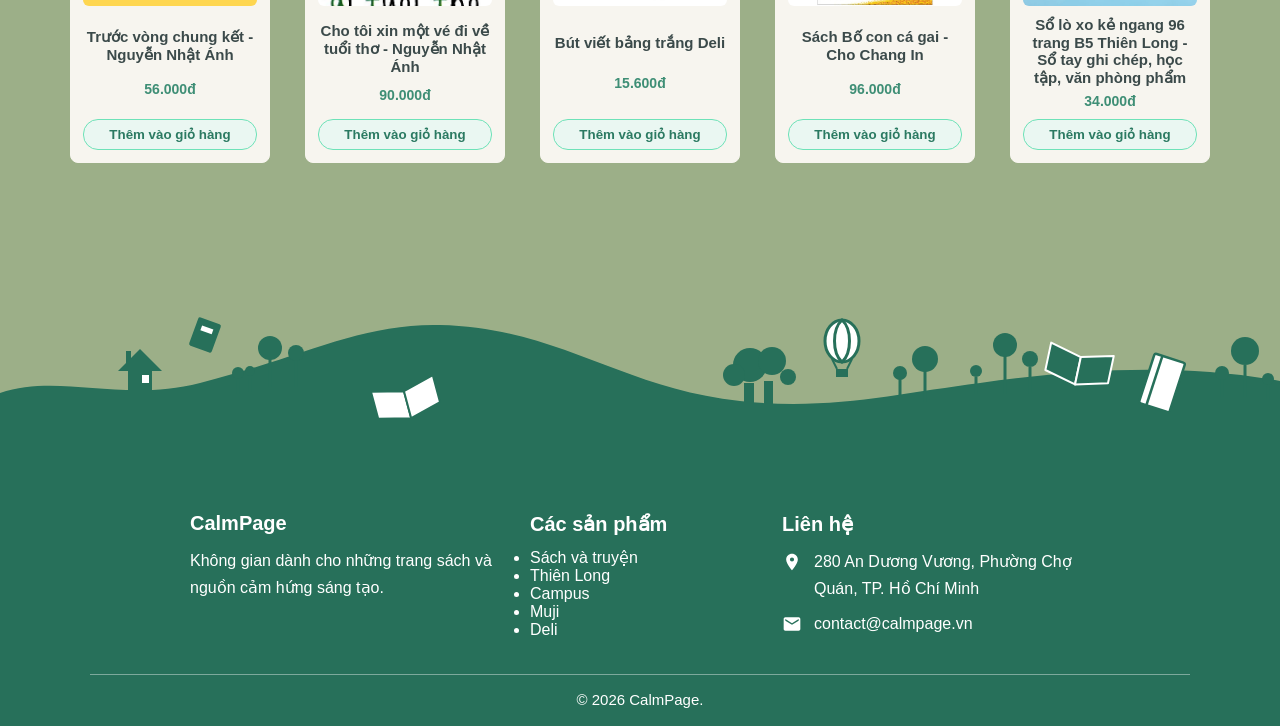
==== commit 24b0e511: "sua giao dien dau trang, dan deal soc và clbst, them cham tron cho danh muc o chan trang, them quen " ====
--- a/index.html
+++ b/index.html
@@ -16,74 +16,56 @@
         <!-- ô vuong sản phẩm dươi nền -->
         <div class="o-nen">
             <img src="img/tacphamvanhoc/le-hoang-nhat-thong-chi-tach-nen.png" alt="Sach van hoc1">
-            <span class="ten-sp-nen">Sách Lê Hoàng nhất thóng chí</span>
         </div>
         <div class="o-nen">
             <img src="img/campus/nhãn vở.png" alt="nhan vo 2">
-            <span class="ten-sp-nen">Nhãn vở</span>
         </div>
         <div class="o-nen">
             <img src="img/suutam/bang-keo-sao-chep-chu-in-xoa-nen.png" alt="do dung 3">
-            <span class="ten-sp-nen">Băng keo sao chép chữ</span>
         </div>
         <div class="o-nen">
             <img src="img/tacphamvanhoc/neu-biet-tram-nam-la-huu-han.png" alt="Sách 4">
-            <span class="ten-sp-nen">Nếu biết trăm năm là hữu hạn</span>
         </div>
           <div class="o-nen">
             <img src="img/campus/giay-nho-tach-nen.png" alt="Giấy nhớ 5">
-            <span class="ten-sp-nen">Giấy nhớ Campus</span>
         </div>
           <div class="o-nen">
             <img src="img/tacphamvanhoc/so-do-tn.png" alt="sach van 6">
-            <span class="ten-sp-nen">Sách Số đỏ - Vũ Trọng Phụng</span>
         </div>
           <div class="o-nen">
             <img src="img/deli/bang-xoa-keo-de-thuong-tach-nen.png" alt="Deli 7">
-            <span class="ten-sp-nen">Bút xóa kéo nhiều màu</span>
         </div>  <div class="o-nen">
             <img src="img/deli/but-gel.jpg" alt="Bút Deli 8">
-            <span class="ten-sp-nen">Bút gel Deli pastel</span>
         </div>
           <div class="o-nen">
             <img src="img/campus/thuoc-rn.png" alt="Thước 9">
-            <span class="ten-sp-nen">Thước trong suốt Campus</span>
         </div>
           <div class="o-nen">
             <img src="img/deli/but-highlight.png" alt="Bút Deli 10">
-            <span class="ten-sp-nen">Bút highlight Deli nhiều màu</span>
-        </div>
-          <div class="o-nen">
-            <img src="img/tacphamvanhoc/luc-van-tien.jpg" alt="sách 11">
-            <span class="ten-sp-nen">Sách Lục Vân Tiên</span>
+        </div>
+          <div class="o-nen">
+            <img src="img/tacphamvanhoc/luc-van-tien.jpg" alt="sách 11">  
         </div>
           <div class="o-nen">
             <img src="img/deli/but-viet-bang-trang.jpg" alt="Bút Deli 12">
-            <span class="ten-sp-nen">Bút viết bảng trắng Deli</span>
         </div>
         <div class="o-nen">
             <img src="img/campus/vo-campu-mua-he.png" alt="Vo 13">
-            <span class="ten-sp-nen">Vở Campus mùa hè</span>
         </div>
           <div class="o-nen">
             <img src="img/deli/thuoc-do-do.png" alt="thuoc 14">
-            <span class="ten-sp-nen">Thước đo độ Deli</span>
         </div>
           <div class="o-nen">
             <img src="img/deli/bia-trinh-ky-tn.png" alt="bia trinh ky 15">
-            <span class="ten-sp-nen">Bìa trình ký Deli</span>
         </div>
           <div class="o-nen">
             <img src="img/deli/but-muc-3-mau.png" alt="Bút Deli 16">
-            <span class="ten-sp-nen">Bút gel Deli 3 màu</span>
         </div>
           <div class="o-nen">
             <img src="img/deli/keo-kho.jpg" alt="keo 17">
-            <span class="ten-sp-nen">Keo khô Deli</span>
         </div>
           <div class="o-nen">
             <img src="img/tacphamvanhoc/mdlnnm-tn.png" alt="sách 18">
-            <span class="ten-sp-nen">Sách Mảnh đất lắm người nhiều ma</span>
         </div>
     <!--có 18 sản phẩm -->
     </div>
@@ -145,61 +127,118 @@
     <section class="khu-san-pham">
         <h2 class="tieu-de">Deal sốc</h2>
         <div class="hang-5-sp">
-            <div class="o-sp">
-                <img src="img/campus/but-bi-magic.png" alt="SP 1">
-                <h3>Bút bi Magic Fit Life CamPus</h3>
-                <p class="gia">15.000đ</p>
-            </div>
-            <div class="o-sp">
-                <img src="img/campus/campus-limit-winter-pen.png" alt="SP 2">
-                <h3>Bút bi Xanh Limit Winter CamPus</h3>
-                <p class="gia">16.000đ</p>
-            </div>
-            <div class="o-sp">
-                <img src="img/tacphamvanhoc/dat-rung-phuong-nam.jpg" alt="SP 3">
-                <h3>Sách Đất rừng Phương Nam</h3>
-                <p class="gia">176.000đ</p>
-            </div>
-            <div class="o-sp">
-                <img src="img/deli/got-but-chi-de-thuong.png" alt="SP 4">
-                <h3>Gọt bút chì cá sấu dễ thương</h3>
-                <p class="gia">8.000đ</p>
-            </div>
-            <div class="o-sp">
-                <img src="img/suutam/bo-giay-nho-meo-de-thuong.png" alt="SP 5">
-                <h3>Bộ giấy nhớ mèo dễ thương</h3>
-                <p class="gia">25.000đ</p>
-            </div>
+
+            <div class="o-sp" data-loai="thienlong"
+                data-mota="Sản phẩm dùng để bơm mực cho các loại bút lông bảng. Tặng kèm 01 ngòi bút lông bảng. Màu mực tươi, nhanh khô, dễ dàng xóa sạch trên bảng trắng hoặc bề mặt nhẵn. Van tiết lưu giúp mực luôn nhỏ thành dạng giọt khi bơm, giúp cho việc bơm mực dễ dàng và thuận tiện. Thiết kế hộp khoa học giúp tránh bay hơi và chảy mực. Mực không độc hại, đạt tiêu chuẩn quốc tế."
+                data-anh-phu="img/anhphu/ap-muc.png , img/anhphu/ap-muc1.png">
+                <img src="img/thienlong/muc-but-long-wb01-cb6.png" alt="Mực bút lông">
+                <h3>Combo 6 Hộp mực bút lông bảng Thiên Long WBI-01</h3>
+                <div class="khung-gia-deal">
+                    <span class="gia-goc">135.000đ</span>
+                    <span class="mui-ten-deal">➔</span>
+                    <span class="gia gia-giam">110.000đ</span>
+                </div>
+                <button class="nut-them-gio">Thêm vào giỏ hàng</button>
+            </div>
+
+            <div class="o-sp" data-loai="sach"
+                data-mota="Đọc Ngọn đèn không tắt, tôi thấy ngay chất Nam Bộ mộc mạc thấm trong từng câu chữ, từ giọng văn chân chất đến cảnh sông nước, đồng ruộng. Nguyễn Ngọc Tư viết về những con người bình dị, nhiều thiệt thòi nhưng vẫn giữ trong lòng một chút ấm áp, một niềm tin nhỏ không chịu tắt. Nỗi buồn trong truyện không ồn ào, chỉ lặng lẽ len vào lòng người đọc rồi ở lại rất lâu. Qua cuốn sách, người đọc sẽ cảm nhận tình thương con người hơn và biết trân trọng hơn những điều giản dị quanh mình.">
+                <img src="img/tacphamvanhoc/ngon-den-khong-tat.jpg" alt="Ngọn đèn không tắt">
+                <h3>Sách Ngọn đèn không tắt - Nguyễn Ngọc Tư</h3>
+                <div class="khung-gia-deal">
+                    <span class="gia-goc">155.000đ</span>
+                    <span class="mui-ten-deal">➔</span>
+                    <span class="gia gia-giam">138.000đ</span>
+                </div>
+                <button class="nut-them-gio">Thêm vào giỏ hàng</button>
+            </div>
+
+             <div class="o-sp" data-loai="deli"
+                data-mota="Chất liệu hợp kim độ bền lâu dài. Kẹp bướm kim loại. Bề mặt sử dụng công nghệ mạ sơn, khó bị han gỉ. Kết cấu đường xoắn cho chất lượng cao giúp kẹp chắc mạnh. Có thể sử dụng trong nhiều môi trường. Màu sắc: Hồng, xanh dương, xanh lá, vàng"
+                data-anh-phu="img/anhphu/ap-kep.png, img/anhphu/ap-kep1.png">
+                <img src="img/deli/kep-buom.jpg" alt="Kẹp giấy ">
+                <h3>Kẹp tài liệu Deli nhiều màu sắc- 40 chiếc</h3>
+                <div class="khung-gia-deal">
+                    <span class="gia-goc">55.000đ</span>
+                    <span class="mui-ten-deal">➔</span>
+                    <span class="gia gia-giam">35.000đ</span>
+                </div>
+                <button class="nut-them-gio">Thêm vào giỏ hàng</button>
+            </div>
+
+            
+            <div class="o-sp" data-loai="thienlong"
+                data-mota="Là loại thước thẳng dùng cho học sinh, chiều dài 20cm. Thước được cấu tạo từ nhựa cứng, trong suốt, bền khi sử dụng. Mặt thước có nhãn để học sinh ghi tên. Nhựa chất lượng cao, an toàn không độc hại.">
+                <img src="img/thienlong/thuoc-thang-thine-long-15cm-SR-037.png" alt="Thước thẳng">
+                <h3>Thước thẳng Thiên Long 15cm SR037</h3>
+                <div class="khung-gia-deal">
+                    <span class="gia-goc">14.000đ</span>
+                    <span class="mui-ten-deal">➔</span>
+                    <span class="gia gia-giam">10.000đ</span>
+                </div>
+                <button class="nut-them-gio">Thêm vào giỏ hàng</button>
+            </div>
+
+              <div class="o-sp" data-loai="thienlong"
+                data-mota="Tập học sinh Thiên Long - Sản phẩm được sản xuất theo công nghệ hiện đại, màu sắc đẹp, sắc nét. Thiết kế hoàn toàn mới, màu sắc và bố cục ấn tượng, rất thích hợp với học sinh."
+                data-anh-phu="img/anhphu/tap.png">
+                <img src="img/thienlong/tap-hoc-sinhy-80-trang-4olu-18.png" alt="Vở Thiên Long">
+                <h3>Tập học sinh 80 trang 4 ô ly Thiên LOng màu ngẫu nhiên</h3>
+                <div class="khung-gia-deal">
+                    <span class="gia-goc">18.000đ</span>
+                    <span class="mui-ten-deal">➔</span>
+                    <span class="gia gia-giam">14.500đ</span>
+                </div>
+                <button class="nut-them-gio">Thêm vào giỏ hàng</button>
+            </div>
+
         </div>
     </section>
     <!--khu vuc co le ban se thich-->
     <section class="khu-san-pham">
         <h2 class="tieu-de">Có lẽ bạn sẽ thích</h2>
         <div class="hang-5-sp">
-            <div class="o-sp">
-                <img src="img/deli/but-chi.jpg" alt="SP 6">
-                <h3>Bút chì Deli</h3>
-                <p class="gia">15.000đ</p>
-            </div>
-            <div class="o-sp">
-                <img src="img/campus/but-chi-mau.png" alt="SP 7">
-                <h3>Bút chì màu CamPus</h3>
-                <p class="gia">124.000đ</p>
-            </div>
-            <div class="o-sp">
-                <img src="img/campus/vo-campus-3.png" alt="SP 8">
-                <h3>Túi đựng tài liệu hoa mùa Xuân</h3>
-                <p class="gia">52.000đ</p>
-            </div>
-            <div class="o-sp">
-                <img src="img/suutam/tui-dung-the-moc-khoa-trang-tri.png" alt="SP 9">
-                <h3>Túi đựng thẻ, sổ vô tri</h3>
-                <p class="gia">45.000đ</p>
-            </div>
-            <div class="o-sp">
-                <img src="img/suutam/bia-dung-do-mini.png" alt="SP 10">
-                <h3>Bìa đựng dụng cụ dạng sổ mini</h3>
-                <p class="gia">94.000đ</p>
+
+            <div class="o-sp" data-loai="sach"
+                data-mota="Là truyện dài đầu tay đánh dấu bước chân đầu tiên của nhà văn Nguyễn Nhật Ánh vào văn đàn thiếu nhi, Trước vòng chung kết mở ra một bầu trời tuổi thơ sôi nổi, bụi bặm nhưng vô cùng trong trẻo trên những sân bóng vỉa hè Sài Gòn. Câu chuyện xoay quanh màn đối đầu nảy lửa giữa hai đội bóng nhí mũi tên vàng của Tân và sư tử của Hùng bụi mang đến vô vàn tình huống dở khóc dở cười đúng chất dí dỏm quen thuộc của tác giả. Không chỉ dừng lại ở niềm đam mê trái bóng tròn, tác phẩm còn nhẹ nhàng gửi gắm bài học sâu sắc về tinh thần thể thao cao thượng, lòng trung thực và ý thức trau dồi việc học dưới sự dìu dắt bao dung của anh Long.">
+                <img src="img/tacphamvanhoc/tvck.jpg" alt="Trước vòng chung kết - Nguyễn Nhật Ánh">
+                <h3>Trước vòng chung kết - Nguyễn Nhật Ánh</h3>
+                <p class="gia">56.000đ</p>
+                <button class="nut-them-gio">Thêm vào giỏ hàng</button>
+            </div>
+
+           <div class="o-sp" data-loai="sach"
+                data-mota="Cho tôi xin một vé đi về tuổi thơ giống như một chuyến tàu ký ức đưa người đọc quay ngược thời gian trở về những ngày tháng hồn nhiên nhất. Qua lăng kính hóm hỉnh và ngô nghê của bốn người bạn nhỏ cu Mùi, Hải cò, Tí sún và con Tủn, những trò nghịch ngợm thường ngày hay những suy nghĩ ngược đời về quy tắc của người lớn hiện lên vừa hài hước, vừa sâu lắng. Tác phẩm từng đạt Giải thưởng Văn học ASEAN 2010 này không chỉ mang lại tiếng cười sảng khoái mà còn nhẹ nhàng nhắc nhở chúng ta đừng đánh mất sự trong trẻo và niềm vui giản dị giữa guồng quay hối hả của cuộc sống trưởng thành">
+                <img src="img/tacphamvanhoc/motvedituoitho.jpg" alt="Cho tôi xin một vé đi về tuổi thơ - Nguyễn Nhật Ánh">
+                <h3>Cho tôi xin một vé đi về tuổi thơ - Nguyễn Nhật Ánh</h3>
+                <p class="gia">90.000đ</p>
+                <button class="nut-them-gio">Thêm vào giỏ hàng</button>
+            </div>
+
+            <div class="o-sp" data-loai="deli"
+                data-mota="Mực không chứa độc, có thể viết dài lâu. Thân bút chất liệu PP, thoải mái khi viết, chứa được nhiều mực. Thời gian viết dài, màu sắc tươi sáng, mực không gây độc, an toàn sử dụng"
+                data-anh-phu="img/anhphu/bvb.png, img/anhphu/bvb2.png">
+                <img src="img/deli/but-viet-bang-trang.jpg" alt="Bút viết bảng">
+                <h3>Bút viết bảng trắng Deli</h3>
+                <p class="gia">15.600đ</p>
+                <button class="nut-them-gio">Thêm vào giỏ hàng</button>
+            </div>
+
+            <div class="o-sp" data-loai="sach"
+                 data-mota="Câu chuyện nhẹ nhàng về tình cảm giữa người cha và cô con gái nhỏ.">
+                <img src="img/tacphamvanhoc/bo-con-ca-gai.png" alt="Bố con cá gai">
+                <h3>Sách Bố con cá gai - Cho Chang In</h3>
+                <p class="gia">96.000đ</p>
+                <button class="nut-them-gio">Thêm vào giỏ hàng</button>
+            </div>
+
+           <div class="o-sp" data-loai="deli"
+                data-anh-phu="img/thienlong/so-lo-xo-tim25.png, img/thienlong/so-lo-xo-vang25.png, img/thienlong/bia-nhua-dung-giay.png"
+                data-mota="Sổ lò xo B5, kiểu dáng hiện đại, trẻ trung Màu nhẹ nhàng kết hợp hình minh họa đáng yêu. Lò xo đôi chắc chắn, đóng mở linh hoạt, kích thước B5, tiện mang theo và sử dụng hằng ngày. Ghi chép, học tập, làm việc, lập kế hoạch, viết nhật ký. Nhẹ nhàng, dễ thương, phù hợp nhiều đối tượng">
+                <img src="img/thienlong/so-lo-xo-hong25.png" alt="Sổ lò xo">
+                <h3>Sổ lò xo kẻ ngang 96 trang B5 Thiên Long - Sổ tay ghi chép, học tập, văn phòng phẩm</h3>
+                <p class="gia">34.000đ</p>
+                <button class="nut-them-gio">Thêm vào giỏ hàng</button>
             </div>
         </div>
     </section>
@@ -304,13 +343,15 @@
                 <p>Không gian dành cho những trang sách và nguồn cảm hứng sáng tạo.</p>
             </div>
 
-            <div class="chan-cot">
+           <div class="chan-cot">
                 <h4>Các sản phẩm</h4>
-                <p>Sách và truyện</p>
-                <p>Thiên Long</p>
-                <p>Campus</p>
-                <p>Muji</p>
-                <p>Deli</p>
+                <ul>
+                    <li>Sách và truyện</li>
+                    <li>Thiên Long</li>
+                    <li>Campus</li>
+                    <li>Muji</li>
+                    <li>Deli</li>
+                </ul>
             </div>
 
             <div class="chan-cot">
@@ -353,6 +394,10 @@
                </div>
 
                <button type="submit" class="nut-xac-nhan" id="nut-gui-form">Đăng nhập</button>
+
+               <p class="dong-chuyen-auth" id="chuyen-che-do-auth">
+                   Chưa có tài khoản? <a href="#" onclick="moForm('dang-ky'); return false;">Đăng ký ngay</a>
+               </p>
            </form>
        </div>
    </div>
@@ -377,6 +422,32 @@
     </div>
 </div>
 
+<div class="lop-phu-modal" id="modal-chi-tiet" onclick="dongChiTietSp(event)">
+    <div class="khung-chi-tiet-sp">
+        <span class="nut-dong" onclick="dongChiTietSp(event, true)">&times;</span>
+        <div class="cot-anh-ct">
+            <img id="ct-anh-chinh" src="" alt="Ảnh sản phẩm">
+            <div class="hang-anh-nho" id="ct-danh-sach-anh"></div>
+        </div>
+        <div class="cot-thong-tin-ct">
+            <span class="nhan-hang-ct" id="ct-hang">Thương hiệu</span>
+            <h2 id="ct-ten">Tên sản phẩm</h2>
+            <p class="gia-ct" id="ct-gia">0đ</p>
+            <p class="mo-ta-ct" id="ct-mota">Mô tả chi tiết sản phẩm...</p>
+            
+            <div class="cum-so-luong">
+                <span>Số lượng:</span>
+                <div class="bo-dem-sl">
+                    <button type="button" onclick="doiSoLuongCt(-1)">-</button>
+                    <input type="number" id="ct-so-luong" value="1" min="1" readonly>
+                    <button type="button" onclick="doiSoLuongCt(1)">+</button>
+                </div>
+            </div>
+
+            <button class="nut-xac-nhan" id="ct-nut-them" onclick="themTuPopupVaoGio()">Thêm vào giỏ hàng</button>
+        </div>
+    </div>
+</div>
    <script src="js/main.js"></script>
 </body>
 </body>
--- a/css/style.css
+++ b/css/style.css
@@ -62,6 +62,7 @@
     gap: 22px;
     padding: 12px;
     z-index: 1;
+    pointer-events: none;
 }
 
 .o-nen {
@@ -76,33 +77,9 @@
     height: 100%;
     object-fit: cover;
     opacity: 0.35; /* Làm mờ nhẹ mặc định để chữ slogan ở giữa dễ đọc */
-    transition: transform 0.4s ease, opacity 0.4s ease;
-}
-
-/* Thẻ tên sản phẩm ẩn sẵn ở đáy ô vuông */
-.ten-sp-nen {
-    position: absolute;
-    bottom: 0;
-    left: 0;
-    right: 0;
-    background-color: var(--tim-tu-dinh-huong);
-    color: #FFFFFF;
-    font-size: 13px;
-    padding: 6px 10px;
-    text-align: center;
-    transform: translateY(100%); /* Giấu xuống dưới khung */
-    transition: transform 0.3s ease;
-}
-
-/* HIỆU ỨNG KHI RÊ CHUỘT VÀO TỪNG Ô VUÔNG */
-.o-nen:hover img {
-    opacity: 1; /* Sáng rõ ảnh lên */
-    transform: scale(1.08); /* Phóng to nhẹ */
-}
-
-.o-nen:hover .ten-sp-nen {
-    transform: translateY(0); /* Trượt tên sản phẩm lên */
-}
+}
+
+
 
 /* --- CÁC THÀNH PHẦN NỔI LÊN TRÊN (z-index: 2) --- */
 #thanh-tren,
@@ -225,6 +202,23 @@
     border-radius: 20px;
 }
 
+.dong-chuyen-auth {
+    text-align: center;
+    margin-top: 14px;
+    font-size: 13.5px;
+    color: var(--xanh-dam);
+}
+
+.dong-chuyen-auth a {
+    color: #2b7a62;
+    font-weight: 700;
+    text-decoration: none;
+}
+
+.dong-chuyen-auth a:hover {
+    text-decoration: underline;
+}
+
 /* Slogan & nút Shop now ở giữa */
 .noi-dung-chinh {
     position: relative;
@@ -325,7 +319,7 @@
 .hang-5-sp {
     display: grid;
     grid-template-columns: repeat(5, 1fr);
-    gap: 55px;
+    gap: 35px;
 }
 
 .o-sp {
@@ -335,6 +329,11 @@
     padding: 12px;
     text-align: center;
     transition: 0.3s;
+}
+.hang-5-sp .o-sp {
+    display: flex;
+    flex-direction: column;
+    justify-content: space-between;
 }
 
 .o-sp:hover {
@@ -446,6 +445,33 @@
         grid-template-columns: 1fr;
         gap: 20px;
     }
+}
+/* --- giá sốc */
+.khung-gia-deal {
+    display: flex;
+    align-items: center;
+    justify-content: center;
+    gap: 6px;
+    flex-wrap: wrap;
+    margin: 4px 0;
+}
+
+.gia-goc {
+    font-size: 13px;
+    color: #8c9e9e;
+    text-decoration: line-through;
+}
+
+.mui-ten-deal {
+    font-size: 12px;
+    color: var(--do-ca-chua);
+    font-weight: bold;
+}
+
+.gia.gia-giam {
+    color: var(--do-ca-chua);
+    font-size: 15px;
+    font-weight: 800;
 }
 
 /* --- POPUP ĐĂNG NHẬP / ĐĂNG KÝ --- */
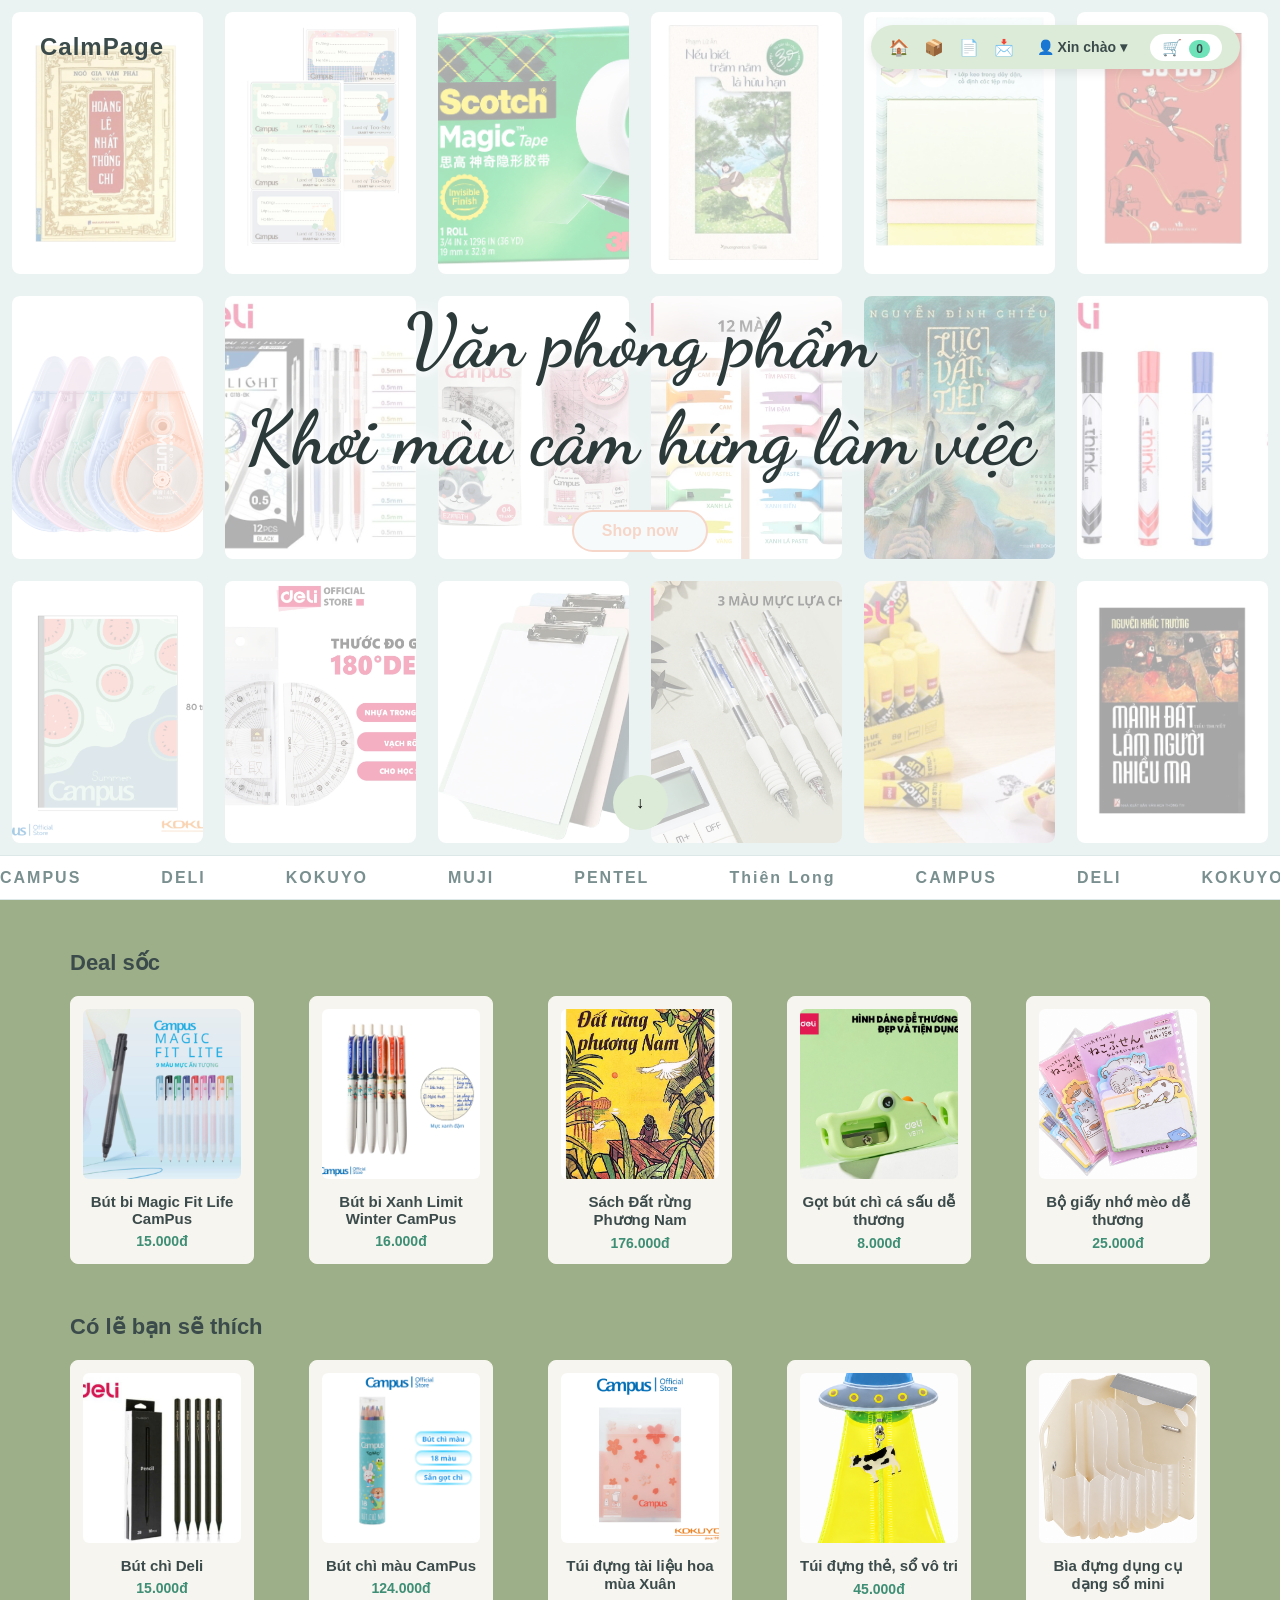
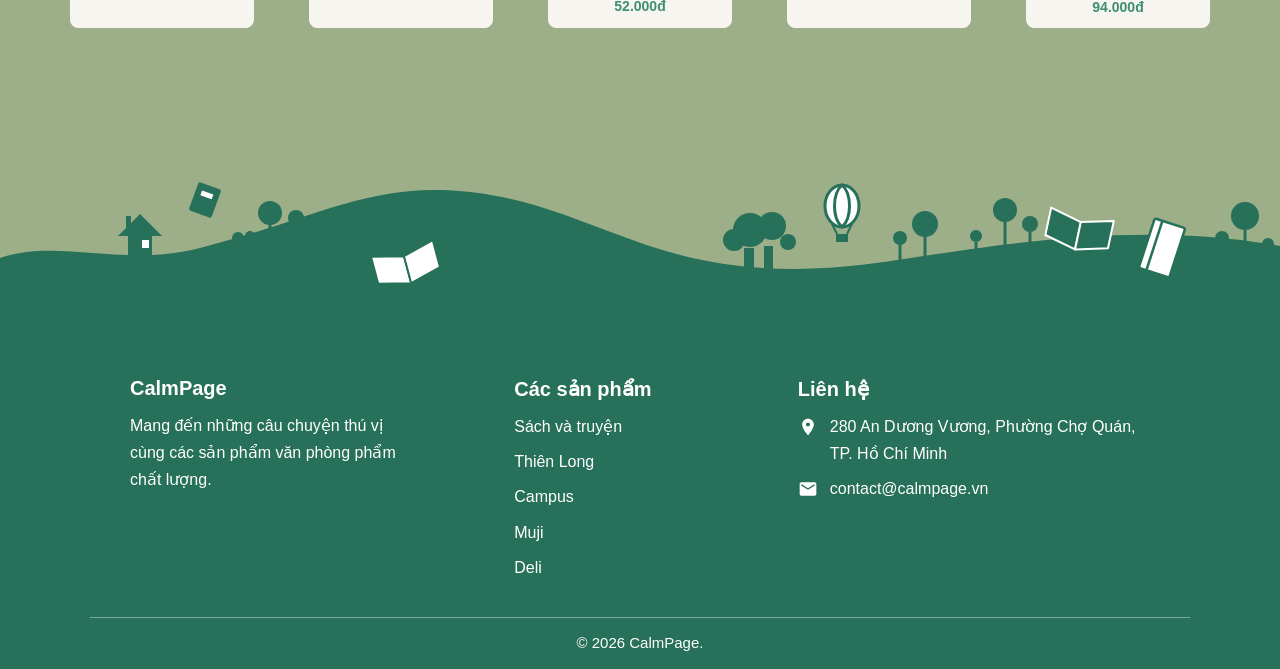
==== commit cde7ac41: "Sua footer" ====
--- a/index.html
+++ b/index.html
@@ -16,56 +16,74 @@
         <!-- ô vuong sản phẩm dươi nền -->
         <div class="o-nen">
             <img src="img/tacphamvanhoc/le-hoang-nhat-thong-chi-tach-nen.png" alt="Sach van hoc1">
+            <span class="ten-sp-nen">Sách Lê Hoàng nhất thóng chí</span>
         </div>
         <div class="o-nen">
             <img src="img/campus/nhãn vở.png" alt="nhan vo 2">
+            <span class="ten-sp-nen">Nhãn vở</span>
         </div>
         <div class="o-nen">
             <img src="img/suutam/bang-keo-sao-chep-chu-in-xoa-nen.png" alt="do dung 3">
+            <span class="ten-sp-nen">Băng keo sao chép chữ</span>
         </div>
         <div class="o-nen">
             <img src="img/tacphamvanhoc/neu-biet-tram-nam-la-huu-han.png" alt="Sách 4">
+            <span class="ten-sp-nen">Nếu biết trăm năm là hữu hạn</span>
         </div>
           <div class="o-nen">
             <img src="img/campus/giay-nho-tach-nen.png" alt="Giấy nhớ 5">
+            <span class="ten-sp-nen">Giấy nhớ Campus</span>
         </div>
           <div class="o-nen">
             <img src="img/tacphamvanhoc/so-do-tn.png" alt="sach van 6">
+            <span class="ten-sp-nen">Sách Số đỏ - Vũ Trọng Phụng</span>
         </div>
           <div class="o-nen">
             <img src="img/deli/bang-xoa-keo-de-thuong-tach-nen.png" alt="Deli 7">
+            <span class="ten-sp-nen">Bút xóa kéo nhiều màu</span>
         </div>  <div class="o-nen">
             <img src="img/deli/but-gel.jpg" alt="Bút Deli 8">
+            <span class="ten-sp-nen">Bút gel Deli pastel</span>
         </div>
           <div class="o-nen">
             <img src="img/campus/thuoc-rn.png" alt="Thước 9">
+            <span class="ten-sp-nen">Thước trong suốt Campus</span>
         </div>
           <div class="o-nen">
             <img src="img/deli/but-highlight.png" alt="Bút Deli 10">
-        </div>
-          <div class="o-nen">
-            <img src="img/tacphamvanhoc/luc-van-tien.jpg" alt="sách 11">  
+            <span class="ten-sp-nen">Bút highlight Deli nhiều màu</span>
+        </div>
+          <div class="o-nen">
+            <img src="img/tacphamvanhoc/luc-van-tien.jpg" alt="sách 11">
+            <span class="ten-sp-nen">Sách Lục Vân Tiên</span>
         </div>
           <div class="o-nen">
             <img src="img/deli/but-viet-bang-trang.jpg" alt="Bút Deli 12">
+            <span class="ten-sp-nen">Bút viết bảng trắng Deli</span>
         </div>
         <div class="o-nen">
             <img src="img/campus/vo-campu-mua-he.png" alt="Vo 13">
+            <span class="ten-sp-nen">Vở Campus mùa hè</span>
         </div>
           <div class="o-nen">
             <img src="img/deli/thuoc-do-do.png" alt="thuoc 14">
+            <span class="ten-sp-nen">Thước đo độ Deli</span>
         </div>
           <div class="o-nen">
             <img src="img/deli/bia-trinh-ky-tn.png" alt="bia trinh ky 15">
+            <span class="ten-sp-nen">Bìa trình ký Deli</span>
         </div>
           <div class="o-nen">
             <img src="img/deli/but-muc-3-mau.png" alt="Bút Deli 16">
+            <span class="ten-sp-nen">Bút gel Deli 3 màu</span>
         </div>
           <div class="o-nen">
             <img src="img/deli/keo-kho.jpg" alt="keo 17">
+            <span class="ten-sp-nen">Keo khô Deli</span>
         </div>
           <div class="o-nen">
             <img src="img/tacphamvanhoc/mdlnnm-tn.png" alt="sách 18">
+            <span class="ten-sp-nen">Sách Mảnh đất lắm người nhiều ma</span>
         </div>
     <!--có 18 sản phẩm -->
     </div>
@@ -127,118 +145,61 @@
     <section class="khu-san-pham">
         <h2 class="tieu-de">Deal sốc</h2>
         <div class="hang-5-sp">
-
-            <div class="o-sp" data-loai="thienlong"
-                data-mota="Sản phẩm dùng để bơm mực cho các loại bút lông bảng. Tặng kèm 01 ngòi bút lông bảng. Màu mực tươi, nhanh khô, dễ dàng xóa sạch trên bảng trắng hoặc bề mặt nhẵn. Van tiết lưu giúp mực luôn nhỏ thành dạng giọt khi bơm, giúp cho việc bơm mực dễ dàng và thuận tiện. Thiết kế hộp khoa học giúp tránh bay hơi và chảy mực. Mực không độc hại, đạt tiêu chuẩn quốc tế."
-                data-anh-phu="img/anhphu/ap-muc.png , img/anhphu/ap-muc1.png">
-                <img src="img/thienlong/muc-but-long-wb01-cb6.png" alt="Mực bút lông">
-                <h3>Combo 6 Hộp mực bút lông bảng Thiên Long WBI-01</h3>
-                <div class="khung-gia-deal">
-                    <span class="gia-goc">135.000đ</span>
-                    <span class="mui-ten-deal">➔</span>
-                    <span class="gia gia-giam">110.000đ</span>
-                </div>
-                <button class="nut-them-gio">Thêm vào giỏ hàng</button>
-            </div>
-
-            <div class="o-sp" data-loai="sach"
-                data-mota="Đọc Ngọn đèn không tắt, tôi thấy ngay chất Nam Bộ mộc mạc thấm trong từng câu chữ, từ giọng văn chân chất đến cảnh sông nước, đồng ruộng. Nguyễn Ngọc Tư viết về những con người bình dị, nhiều thiệt thòi nhưng vẫn giữ trong lòng một chút ấm áp, một niềm tin nhỏ không chịu tắt. Nỗi buồn trong truyện không ồn ào, chỉ lặng lẽ len vào lòng người đọc rồi ở lại rất lâu. Qua cuốn sách, người đọc sẽ cảm nhận tình thương con người hơn và biết trân trọng hơn những điều giản dị quanh mình.">
-                <img src="img/tacphamvanhoc/ngon-den-khong-tat.jpg" alt="Ngọn đèn không tắt">
-                <h3>Sách Ngọn đèn không tắt - Nguyễn Ngọc Tư</h3>
-                <div class="khung-gia-deal">
-                    <span class="gia-goc">155.000đ</span>
-                    <span class="mui-ten-deal">➔</span>
-                    <span class="gia gia-giam">138.000đ</span>
-                </div>
-                <button class="nut-them-gio">Thêm vào giỏ hàng</button>
-            </div>
-
-             <div class="o-sp" data-loai="deli"
-                data-mota="Chất liệu hợp kim độ bền lâu dài. Kẹp bướm kim loại. Bề mặt sử dụng công nghệ mạ sơn, khó bị han gỉ. Kết cấu đường xoắn cho chất lượng cao giúp kẹp chắc mạnh. Có thể sử dụng trong nhiều môi trường. Màu sắc: Hồng, xanh dương, xanh lá, vàng"
-                data-anh-phu="img/anhphu/ap-kep.png, img/anhphu/ap-kep1.png">
-                <img src="img/deli/kep-buom.jpg" alt="Kẹp giấy ">
-                <h3>Kẹp tài liệu Deli nhiều màu sắc- 40 chiếc</h3>
-                <div class="khung-gia-deal">
-                    <span class="gia-goc">55.000đ</span>
-                    <span class="mui-ten-deal">➔</span>
-                    <span class="gia gia-giam">35.000đ</span>
-                </div>
-                <button class="nut-them-gio">Thêm vào giỏ hàng</button>
-            </div>
-
-            
-            <div class="o-sp" data-loai="thienlong"
-                data-mota="Là loại thước thẳng dùng cho học sinh, chiều dài 20cm. Thước được cấu tạo từ nhựa cứng, trong suốt, bền khi sử dụng. Mặt thước có nhãn để học sinh ghi tên. Nhựa chất lượng cao, an toàn không độc hại.">
-                <img src="img/thienlong/thuoc-thang-thine-long-15cm-SR-037.png" alt="Thước thẳng">
-                <h3>Thước thẳng Thiên Long 15cm SR037</h3>
-                <div class="khung-gia-deal">
-                    <span class="gia-goc">14.000đ</span>
-                    <span class="mui-ten-deal">➔</span>
-                    <span class="gia gia-giam">10.000đ</span>
-                </div>
-                <button class="nut-them-gio">Thêm vào giỏ hàng</button>
-            </div>
-
-              <div class="o-sp" data-loai="thienlong"
-                data-mota="Tập học sinh Thiên Long - Sản phẩm được sản xuất theo công nghệ hiện đại, màu sắc đẹp, sắc nét. Thiết kế hoàn toàn mới, màu sắc và bố cục ấn tượng, rất thích hợp với học sinh."
-                data-anh-phu="img/anhphu/tap.png">
-                <img src="img/thienlong/tap-hoc-sinhy-80-trang-4olu-18.png" alt="Vở Thiên Long">
-                <h3>Tập học sinh 80 trang 4 ô ly Thiên LOng màu ngẫu nhiên</h3>
-                <div class="khung-gia-deal">
-                    <span class="gia-goc">18.000đ</span>
-                    <span class="mui-ten-deal">➔</span>
-                    <span class="gia gia-giam">14.500đ</span>
-                </div>
-                <button class="nut-them-gio">Thêm vào giỏ hàng</button>
-            </div>
-
+            <div class="o-sp">
+                <img src="img/campus/but-bi-magic.png" alt="SP 1">
+                <h3>Bút bi Magic Fit Life CamPus</h3>
+                <p class="gia">15.000đ</p>
+            </div>
+            <div class="o-sp">
+                <img src="img/campus/campus-limit-winter-pen.png" alt="SP 2">
+                <h3>Bút bi Xanh Limit Winter CamPus</h3>
+                <p class="gia">16.000đ</p>
+            </div>
+            <div class="o-sp">
+                <img src="img/tacphamvanhoc/dat-rung-phuong-nam.jpg" alt="SP 3">
+                <h3>Sách Đất rừng Phương Nam</h3>
+                <p class="gia">176.000đ</p>
+            </div>
+            <div class="o-sp">
+                <img src="img/deli/got-but-chi-de-thuong.png" alt="SP 4">
+                <h3>Gọt bút chì cá sấu dễ thương</h3>
+                <p class="gia">8.000đ</p>
+            </div>
+            <div class="o-sp">
+                <img src="img/suutam/bo-giay-nho-meo-de-thuong.png" alt="SP 5">
+                <h3>Bộ giấy nhớ mèo dễ thương</h3>
+                <p class="gia">25.000đ</p>
+            </div>
         </div>
     </section>
     <!--khu vuc co le ban se thich-->
     <section class="khu-san-pham">
         <h2 class="tieu-de">Có lẽ bạn sẽ thích</h2>
         <div class="hang-5-sp">
-
-            <div class="o-sp" data-loai="sach"
-                data-mota="Là truyện dài đầu tay đánh dấu bước chân đầu tiên của nhà văn Nguyễn Nhật Ánh vào văn đàn thiếu nhi, Trước vòng chung kết mở ra một bầu trời tuổi thơ sôi nổi, bụi bặm nhưng vô cùng trong trẻo trên những sân bóng vỉa hè Sài Gòn. Câu chuyện xoay quanh màn đối đầu nảy lửa giữa hai đội bóng nhí mũi tên vàng của Tân và sư tử của Hùng bụi mang đến vô vàn tình huống dở khóc dở cười đúng chất dí dỏm quen thuộc của tác giả. Không chỉ dừng lại ở niềm đam mê trái bóng tròn, tác phẩm còn nhẹ nhàng gửi gắm bài học sâu sắc về tinh thần thể thao cao thượng, lòng trung thực và ý thức trau dồi việc học dưới sự dìu dắt bao dung của anh Long.">
-                <img src="img/tacphamvanhoc/tvck.jpg" alt="Trước vòng chung kết - Nguyễn Nhật Ánh">
-                <h3>Trước vòng chung kết - Nguyễn Nhật Ánh</h3>
-                <p class="gia">56.000đ</p>
-                <button class="nut-them-gio">Thêm vào giỏ hàng</button>
-            </div>
-
-           <div class="o-sp" data-loai="sach"
-                data-mota="Cho tôi xin một vé đi về tuổi thơ giống như một chuyến tàu ký ức đưa người đọc quay ngược thời gian trở về những ngày tháng hồn nhiên nhất. Qua lăng kính hóm hỉnh và ngô nghê của bốn người bạn nhỏ cu Mùi, Hải cò, Tí sún và con Tủn, những trò nghịch ngợm thường ngày hay những suy nghĩ ngược đời về quy tắc của người lớn hiện lên vừa hài hước, vừa sâu lắng. Tác phẩm từng đạt Giải thưởng Văn học ASEAN 2010 này không chỉ mang lại tiếng cười sảng khoái mà còn nhẹ nhàng nhắc nhở chúng ta đừng đánh mất sự trong trẻo và niềm vui giản dị giữa guồng quay hối hả của cuộc sống trưởng thành">
-                <img src="img/tacphamvanhoc/motvedituoitho.jpg" alt="Cho tôi xin một vé đi về tuổi thơ - Nguyễn Nhật Ánh">
-                <h3>Cho tôi xin một vé đi về tuổi thơ - Nguyễn Nhật Ánh</h3>
-                <p class="gia">90.000đ</p>
-                <button class="nut-them-gio">Thêm vào giỏ hàng</button>
-            </div>
-
-            <div class="o-sp" data-loai="deli"
-                data-mota="Mực không chứa độc, có thể viết dài lâu. Thân bút chất liệu PP, thoải mái khi viết, chứa được nhiều mực. Thời gian viết dài, màu sắc tươi sáng, mực không gây độc, an toàn sử dụng"
-                data-anh-phu="img/anhphu/bvb.png, img/anhphu/bvb2.png">
-                <img src="img/deli/but-viet-bang-trang.jpg" alt="Bút viết bảng">
-                <h3>Bút viết bảng trắng Deli</h3>
-                <p class="gia">15.600đ</p>
-                <button class="nut-them-gio">Thêm vào giỏ hàng</button>
-            </div>
-
-            <div class="o-sp" data-loai="sach"
-                 data-mota="Câu chuyện nhẹ nhàng về tình cảm giữa người cha và cô con gái nhỏ.">
-                <img src="img/tacphamvanhoc/bo-con-ca-gai.png" alt="Bố con cá gai">
-                <h3>Sách Bố con cá gai - Cho Chang In</h3>
-                <p class="gia">96.000đ</p>
-                <button class="nut-them-gio">Thêm vào giỏ hàng</button>
-            </div>
-
-           <div class="o-sp" data-loai="deli"
-                data-anh-phu="img/thienlong/so-lo-xo-tim25.png, img/thienlong/so-lo-xo-vang25.png, img/thienlong/bia-nhua-dung-giay.png"
-                data-mota="Sổ lò xo B5, kiểu dáng hiện đại, trẻ trung Màu nhẹ nhàng kết hợp hình minh họa đáng yêu. Lò xo đôi chắc chắn, đóng mở linh hoạt, kích thước B5, tiện mang theo và sử dụng hằng ngày. Ghi chép, học tập, làm việc, lập kế hoạch, viết nhật ký. Nhẹ nhàng, dễ thương, phù hợp nhiều đối tượng">
-                <img src="img/thienlong/so-lo-xo-hong25.png" alt="Sổ lò xo">
-                <h3>Sổ lò xo kẻ ngang 96 trang B5 Thiên Long - Sổ tay ghi chép, học tập, văn phòng phẩm</h3>
-                <p class="gia">34.000đ</p>
-                <button class="nut-them-gio">Thêm vào giỏ hàng</button>
+            <div class="o-sp">
+                <img src="img/deli/but-chi.jpg" alt="SP 6">
+                <h3>Bút chì Deli</h3>
+                <p class="gia">15.000đ</p>
+            </div>
+            <div class="o-sp">
+                <img src="img/campus/but-chi-mau.png" alt="SP 7">
+                <h3>Bút chì màu CamPus</h3>
+                <p class="gia">124.000đ</p>
+            </div>
+            <div class="o-sp">
+                <img src="img/campus/vo-campus-3.png" alt="SP 8">
+                <h3>Túi đựng tài liệu hoa mùa Xuân</h3>
+                <p class="gia">52.000đ</p>
+            </div>
+            <div class="o-sp">
+                <img src="img/suutam/tui-dung-the-moc-khoa-trang-tri.png" alt="SP 9">
+                <h3>Túi đựng thẻ, sổ vô tri</h3>
+                <p class="gia">45.000đ</p>
+            </div>
+            <div class="o-sp">
+                <img src="img/suutam/bia-dung-do-mini.png" alt="SP 10">
+                <h3>Bìa đựng dụng cụ dạng sổ mini</h3>
+                <p class="gia">94.000đ</p>
             </div>
         </div>
     </section>
@@ -340,18 +301,16 @@
         <div class="chan-trang-luoi">
             <div class="chan-cot">
                 <h4>CalmPage</h4>
-                <p>Không gian dành cho những trang sách và nguồn cảm hứng sáng tạo.</p>
-            </div>
-
-           <div class="chan-cot">
+                <p>Mang đến những câu chuyện thú vị cùng các sản phẩm văn phòng phẩm chất lượng.</p>
+            </div>
+
+            <div class="chan-cot">
                 <h4>Các sản phẩm</h4>
-                <ul>
-                    <li>Sách và truyện</li>
-                    <li>Thiên Long</li>
-                    <li>Campus</li>
-                    <li>Muji</li>
-                    <li>Deli</li>
-                </ul>
+                <p>Sách và truyện</p>
+                <p>Thiên Long</p>
+                <p>Campus</p>
+                <p>Muji</p>
+                <p>Deli</p>
             </div>
 
             <div class="chan-cot">
@@ -422,32 +381,6 @@
     </div>
 </div>
 
-<div class="lop-phu-modal" id="modal-chi-tiet" onclick="dongChiTietSp(event)">
-    <div class="khung-chi-tiet-sp">
-        <span class="nut-dong" onclick="dongChiTietSp(event, true)">&times;</span>
-        <div class="cot-anh-ct">
-            <img id="ct-anh-chinh" src="" alt="Ảnh sản phẩm">
-            <div class="hang-anh-nho" id="ct-danh-sach-anh"></div>
-        </div>
-        <div class="cot-thong-tin-ct">
-            <span class="nhan-hang-ct" id="ct-hang">Thương hiệu</span>
-            <h2 id="ct-ten">Tên sản phẩm</h2>
-            <p class="gia-ct" id="ct-gia">0đ</p>
-            <p class="mo-ta-ct" id="ct-mota">Mô tả chi tiết sản phẩm...</p>
-            
-            <div class="cum-so-luong">
-                <span>Số lượng:</span>
-                <div class="bo-dem-sl">
-                    <button type="button" onclick="doiSoLuongCt(-1)">-</button>
-                    <input type="number" id="ct-so-luong" value="1" min="1" readonly>
-                    <button type="button" onclick="doiSoLuongCt(1)">+</button>
-                </div>
-            </div>
-
-            <button class="nut-xac-nhan" id="ct-nut-them" onclick="themTuPopupVaoGio()">Thêm vào giỏ hàng</button>
-        </div>
-    </div>
-</div>
    <script src="js/main.js"></script>
 </body>
 </body>
--- a/css/style.css
+++ b/css/style.css
@@ -62,7 +62,6 @@
     gap: 22px;
     padding: 12px;
     z-index: 1;
-    pointer-events: none;
 }
 
 .o-nen {
@@ -77,9 +76,33 @@
     height: 100%;
     object-fit: cover;
     opacity: 0.35; /* Làm mờ nhẹ mặc định để chữ slogan ở giữa dễ đọc */
-}
-
-
+    transition: transform 0.4s ease, opacity 0.4s ease;
+}
+
+/* Thẻ tên sản phẩm ẩn sẵn ở đáy ô vuông */
+.ten-sp-nen {
+    position: absolute;
+    bottom: 0;
+    left: 0;
+    right: 0;
+    background-color: var(--tim-tu-dinh-huong);
+    color: #FFFFFF;
+    font-size: 13px;
+    padding: 6px 10px;
+    text-align: center;
+    transform: translateY(100%); /* Giấu xuống dưới khung */
+    transition: transform 0.3s ease;
+}
+
+/* HIỆU ỨNG KHI RÊ CHUỘT VÀO TỪNG Ô VUÔNG */
+.o-nen:hover img {
+    opacity: 1; /* Sáng rõ ảnh lên */
+    transform: scale(1.08); /* Phóng to nhẹ */
+}
+
+.o-nen:hover .ten-sp-nen {
+    transform: translateY(0); /* Trượt tên sản phẩm lên */
+}
 
 /* --- CÁC THÀNH PHẦN NỔI LÊN TRÊN (z-index: 2) --- */
 #thanh-tren,
@@ -319,7 +342,7 @@
 .hang-5-sp {
     display: grid;
     grid-template-columns: repeat(5, 1fr);
-    gap: 35px;
+    gap: 55px;
 }
 
 .o-sp {
@@ -329,11 +352,6 @@
     padding: 12px;
     text-align: center;
     transition: 0.3s;
-}
-.hang-5-sp .o-sp {
-    display: flex;
-    flex-direction: column;
-    justify-content: space-between;
 }
 
 .o-sp:hover {
@@ -388,12 +406,16 @@
 }
 
 .chan-trang-luoi {
-    max-width: 900px;
+    max-width: 1020px;
     margin: 0 auto;
     display: grid;
     grid-template-columns: 1.4fr 1fr 1.4fr;
     gap: 32px;
     text-align: left;
+}
+
+.chan-cot:first-child {
+    margin-right: 80px;   
 }
 
 .chan-cot h4 {
@@ -445,33 +467,6 @@
         grid-template-columns: 1fr;
         gap: 20px;
     }
-}
-/* --- giá sốc */
-.khung-gia-deal {
-    display: flex;
-    align-items: center;
-    justify-content: center;
-    gap: 6px;
-    flex-wrap: wrap;
-    margin: 4px 0;
-}
-
-.gia-goc {
-    font-size: 13px;
-    color: #8c9e9e;
-    text-decoration: line-through;
-}
-
-.mui-ten-deal {
-    font-size: 12px;
-    color: var(--do-ca-chua);
-    font-weight: bold;
-}
-
-.gia.gia-giam {
-    color: var(--do-ca-chua);
-    font-size: 15px;
-    font-weight: 800;
 }
 
 /* --- POPUP ĐĂNG NHẬP / ĐĂNG KÝ --- */
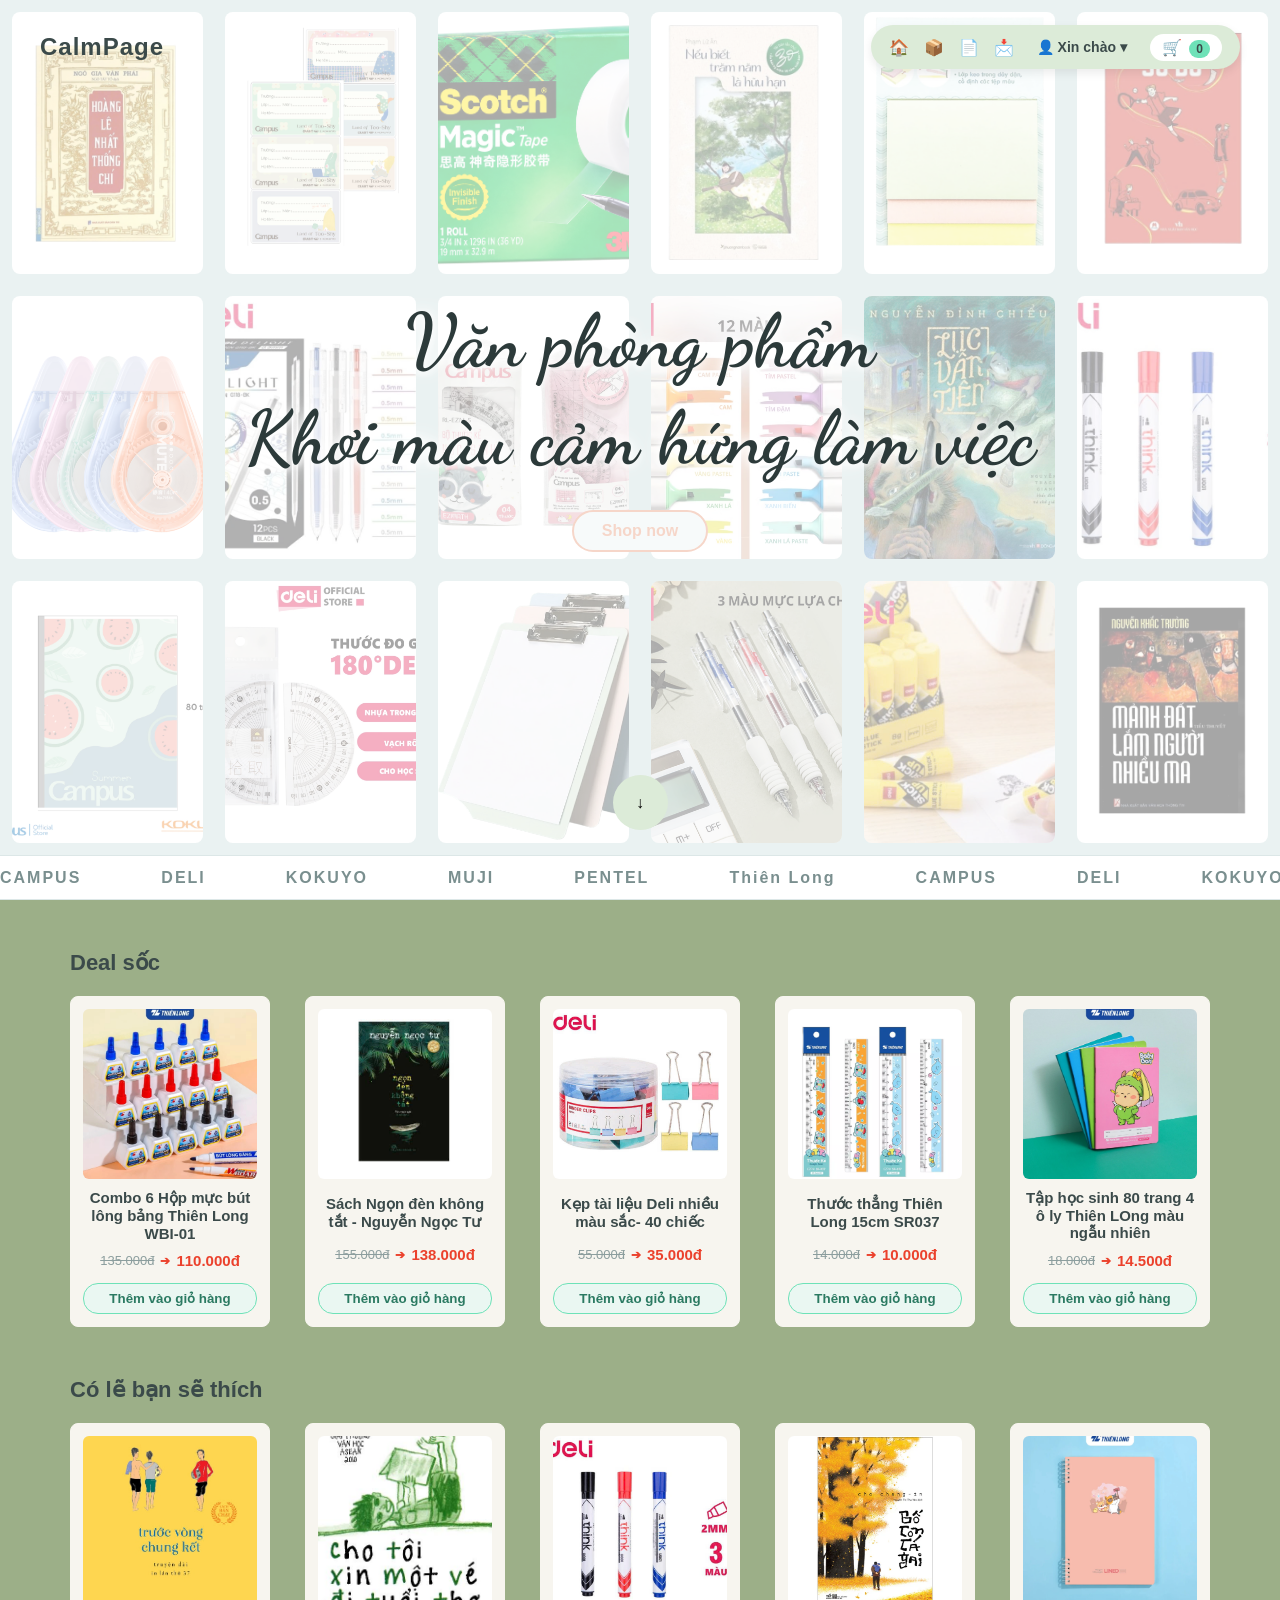
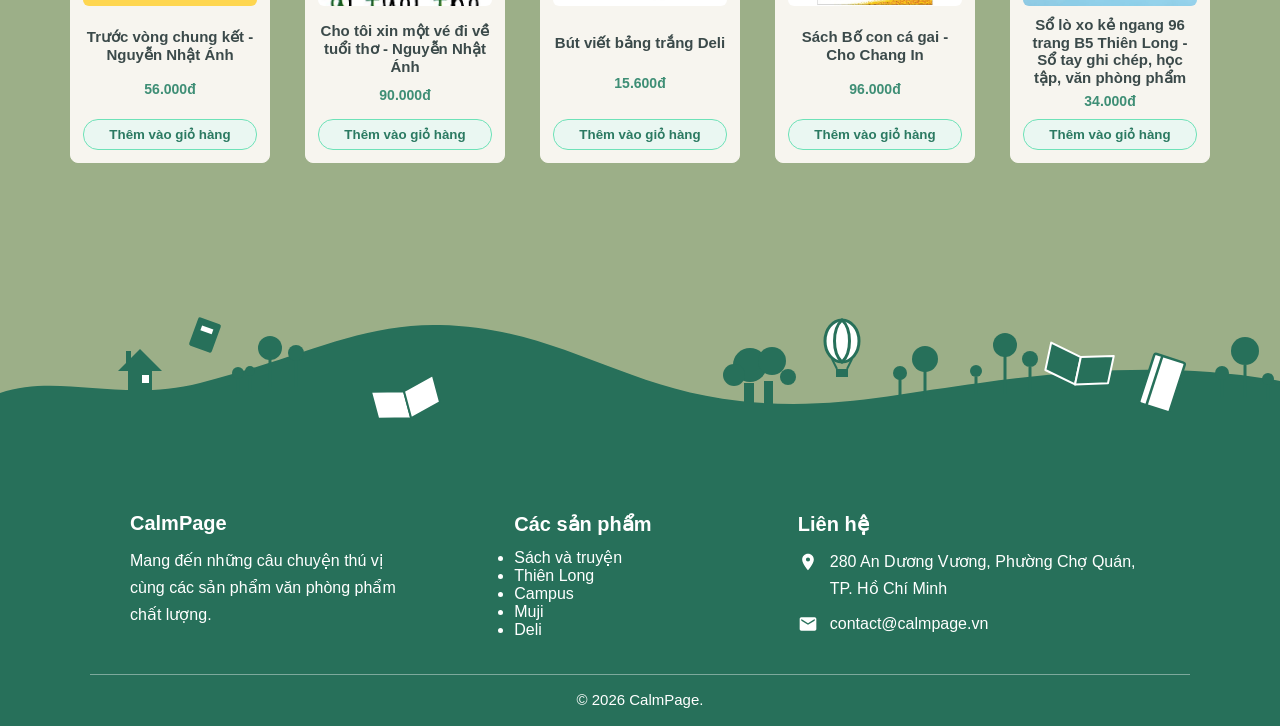
==== commit 87caacb5: "Merge branch 'main' of https://github.com/tdzat2407/Stationery-Store" ====
--- a/index.html
+++ b/index.html
@@ -16,74 +16,56 @@
         <!-- ô vuong sản phẩm dươi nền -->
         <div class="o-nen">
             <img src="img/tacphamvanhoc/le-hoang-nhat-thong-chi-tach-nen.png" alt="Sach van hoc1">
-            <span class="ten-sp-nen">Sách Lê Hoàng nhất thóng chí</span>
         </div>
         <div class="o-nen">
             <img src="img/campus/nhãn vở.png" alt="nhan vo 2">
-            <span class="ten-sp-nen">Nhãn vở</span>
         </div>
         <div class="o-nen">
             <img src="img/suutam/bang-keo-sao-chep-chu-in-xoa-nen.png" alt="do dung 3">
-            <span class="ten-sp-nen">Băng keo sao chép chữ</span>
         </div>
         <div class="o-nen">
             <img src="img/tacphamvanhoc/neu-biet-tram-nam-la-huu-han.png" alt="Sách 4">
-            <span class="ten-sp-nen">Nếu biết trăm năm là hữu hạn</span>
         </div>
           <div class="o-nen">
             <img src="img/campus/giay-nho-tach-nen.png" alt="Giấy nhớ 5">
-            <span class="ten-sp-nen">Giấy nhớ Campus</span>
         </div>
           <div class="o-nen">
             <img src="img/tacphamvanhoc/so-do-tn.png" alt="sach van 6">
-            <span class="ten-sp-nen">Sách Số đỏ - Vũ Trọng Phụng</span>
         </div>
           <div class="o-nen">
             <img src="img/deli/bang-xoa-keo-de-thuong-tach-nen.png" alt="Deli 7">
-            <span class="ten-sp-nen">Bút xóa kéo nhiều màu</span>
         </div>  <div class="o-nen">
             <img src="img/deli/but-gel.jpg" alt="Bút Deli 8">
-            <span class="ten-sp-nen">Bút gel Deli pastel</span>
         </div>
           <div class="o-nen">
             <img src="img/campus/thuoc-rn.png" alt="Thước 9">
-            <span class="ten-sp-nen">Thước trong suốt Campus</span>
         </div>
           <div class="o-nen">
             <img src="img/deli/but-highlight.png" alt="Bút Deli 10">
-            <span class="ten-sp-nen">Bút highlight Deli nhiều màu</span>
-        </div>
-          <div class="o-nen">
-            <img src="img/tacphamvanhoc/luc-van-tien.jpg" alt="sách 11">
-            <span class="ten-sp-nen">Sách Lục Vân Tiên</span>
+        </div>
+          <div class="o-nen">
+            <img src="img/tacphamvanhoc/luc-van-tien.jpg" alt="sách 11">  
         </div>
           <div class="o-nen">
             <img src="img/deli/but-viet-bang-trang.jpg" alt="Bút Deli 12">
-            <span class="ten-sp-nen">Bút viết bảng trắng Deli</span>
         </div>
         <div class="o-nen">
             <img src="img/campus/vo-campu-mua-he.png" alt="Vo 13">
-            <span class="ten-sp-nen">Vở Campus mùa hè</span>
         </div>
           <div class="o-nen">
             <img src="img/deli/thuoc-do-do.png" alt="thuoc 14">
-            <span class="ten-sp-nen">Thước đo độ Deli</span>
         </div>
           <div class="o-nen">
             <img src="img/deli/bia-trinh-ky-tn.png" alt="bia trinh ky 15">
-            <span class="ten-sp-nen">Bìa trình ký Deli</span>
         </div>
           <div class="o-nen">
             <img src="img/deli/but-muc-3-mau.png" alt="Bút Deli 16">
-            <span class="ten-sp-nen">Bút gel Deli 3 màu</span>
         </div>
           <div class="o-nen">
             <img src="img/deli/keo-kho.jpg" alt="keo 17">
-            <span class="ten-sp-nen">Keo khô Deli</span>
         </div>
           <div class="o-nen">
             <img src="img/tacphamvanhoc/mdlnnm-tn.png" alt="sách 18">
-            <span class="ten-sp-nen">Sách Mảnh đất lắm người nhiều ma</span>
         </div>
     <!--có 18 sản phẩm -->
     </div>
@@ -145,61 +127,118 @@
     <section class="khu-san-pham">
         <h2 class="tieu-de">Deal sốc</h2>
         <div class="hang-5-sp">
-            <div class="o-sp">
-                <img src="img/campus/but-bi-magic.png" alt="SP 1">
-                <h3>Bút bi Magic Fit Life CamPus</h3>
-                <p class="gia">15.000đ</p>
-            </div>
-            <div class="o-sp">
-                <img src="img/campus/campus-limit-winter-pen.png" alt="SP 2">
-                <h3>Bút bi Xanh Limit Winter CamPus</h3>
-                <p class="gia">16.000đ</p>
-            </div>
-            <div class="o-sp">
-                <img src="img/tacphamvanhoc/dat-rung-phuong-nam.jpg" alt="SP 3">
-                <h3>Sách Đất rừng Phương Nam</h3>
-                <p class="gia">176.000đ</p>
-            </div>
-            <div class="o-sp">
-                <img src="img/deli/got-but-chi-de-thuong.png" alt="SP 4">
-                <h3>Gọt bút chì cá sấu dễ thương</h3>
-                <p class="gia">8.000đ</p>
-            </div>
-            <div class="o-sp">
-                <img src="img/suutam/bo-giay-nho-meo-de-thuong.png" alt="SP 5">
-                <h3>Bộ giấy nhớ mèo dễ thương</h3>
-                <p class="gia">25.000đ</p>
-            </div>
+
+            <div class="o-sp" data-loai="thienlong"
+                data-mota="Sản phẩm dùng để bơm mực cho các loại bút lông bảng. Tặng kèm 01 ngòi bút lông bảng. Màu mực tươi, nhanh khô, dễ dàng xóa sạch trên bảng trắng hoặc bề mặt nhẵn. Van tiết lưu giúp mực luôn nhỏ thành dạng giọt khi bơm, giúp cho việc bơm mực dễ dàng và thuận tiện. Thiết kế hộp khoa học giúp tránh bay hơi và chảy mực. Mực không độc hại, đạt tiêu chuẩn quốc tế."
+                data-anh-phu="img/anhphu/ap-muc.png , img/anhphu/ap-muc1.png">
+                <img src="img/thienlong/muc-but-long-wb01-cb6.png" alt="Mực bút lông">
+                <h3>Combo 6 Hộp mực bút lông bảng Thiên Long WBI-01</h3>
+                <div class="khung-gia-deal">
+                    <span class="gia-goc">135.000đ</span>
+                    <span class="mui-ten-deal">➔</span>
+                    <span class="gia gia-giam">110.000đ</span>
+                </div>
+                <button class="nut-them-gio">Thêm vào giỏ hàng</button>
+            </div>
+
+            <div class="o-sp" data-loai="sach"
+                data-mota="Đọc Ngọn đèn không tắt, tôi thấy ngay chất Nam Bộ mộc mạc thấm trong từng câu chữ, từ giọng văn chân chất đến cảnh sông nước, đồng ruộng. Nguyễn Ngọc Tư viết về những con người bình dị, nhiều thiệt thòi nhưng vẫn giữ trong lòng một chút ấm áp, một niềm tin nhỏ không chịu tắt. Nỗi buồn trong truyện không ồn ào, chỉ lặng lẽ len vào lòng người đọc rồi ở lại rất lâu. Qua cuốn sách, người đọc sẽ cảm nhận tình thương con người hơn và biết trân trọng hơn những điều giản dị quanh mình.">
+                <img src="img/tacphamvanhoc/ngon-den-khong-tat.jpg" alt="Ngọn đèn không tắt">
+                <h3>Sách Ngọn đèn không tắt - Nguyễn Ngọc Tư</h3>
+                <div class="khung-gia-deal">
+                    <span class="gia-goc">155.000đ</span>
+                    <span class="mui-ten-deal">➔</span>
+                    <span class="gia gia-giam">138.000đ</span>
+                </div>
+                <button class="nut-them-gio">Thêm vào giỏ hàng</button>
+            </div>
+
+             <div class="o-sp" data-loai="deli"
+                data-mota="Chất liệu hợp kim độ bền lâu dài. Kẹp bướm kim loại. Bề mặt sử dụng công nghệ mạ sơn, khó bị han gỉ. Kết cấu đường xoắn cho chất lượng cao giúp kẹp chắc mạnh. Có thể sử dụng trong nhiều môi trường. Màu sắc: Hồng, xanh dương, xanh lá, vàng"
+                data-anh-phu="img/anhphu/ap-kep.png, img/anhphu/ap-kep1.png">
+                <img src="img/deli/kep-buom.jpg" alt="Kẹp giấy ">
+                <h3>Kẹp tài liệu Deli nhiều màu sắc- 40 chiếc</h3>
+                <div class="khung-gia-deal">
+                    <span class="gia-goc">55.000đ</span>
+                    <span class="mui-ten-deal">➔</span>
+                    <span class="gia gia-giam">35.000đ</span>
+                </div>
+                <button class="nut-them-gio">Thêm vào giỏ hàng</button>
+            </div>
+
+            
+            <div class="o-sp" data-loai="thienlong"
+                data-mota="Là loại thước thẳng dùng cho học sinh, chiều dài 20cm. Thước được cấu tạo từ nhựa cứng, trong suốt, bền khi sử dụng. Mặt thước có nhãn để học sinh ghi tên. Nhựa chất lượng cao, an toàn không độc hại.">
+                <img src="img/thienlong/thuoc-thang-thine-long-15cm-SR-037.png" alt="Thước thẳng">
+                <h3>Thước thẳng Thiên Long 15cm SR037</h3>
+                <div class="khung-gia-deal">
+                    <span class="gia-goc">14.000đ</span>
+                    <span class="mui-ten-deal">➔</span>
+                    <span class="gia gia-giam">10.000đ</span>
+                </div>
+                <button class="nut-them-gio">Thêm vào giỏ hàng</button>
+            </div>
+
+              <div class="o-sp" data-loai="thienlong"
+                data-mota="Tập học sinh Thiên Long - Sản phẩm được sản xuất theo công nghệ hiện đại, màu sắc đẹp, sắc nét. Thiết kế hoàn toàn mới, màu sắc và bố cục ấn tượng, rất thích hợp với học sinh."
+                data-anh-phu="img/anhphu/tap.png">
+                <img src="img/thienlong/tap-hoc-sinhy-80-trang-4olu-18.png" alt="Vở Thiên Long">
+                <h3>Tập học sinh 80 trang 4 ô ly Thiên LOng màu ngẫu nhiên</h3>
+                <div class="khung-gia-deal">
+                    <span class="gia-goc">18.000đ</span>
+                    <span class="mui-ten-deal">➔</span>
+                    <span class="gia gia-giam">14.500đ</span>
+                </div>
+                <button class="nut-them-gio">Thêm vào giỏ hàng</button>
+            </div>
+
         </div>
     </section>
     <!--khu vuc co le ban se thich-->
     <section class="khu-san-pham">
         <h2 class="tieu-de">Có lẽ bạn sẽ thích</h2>
         <div class="hang-5-sp">
-            <div class="o-sp">
-                <img src="img/deli/but-chi.jpg" alt="SP 6">
-                <h3>Bút chì Deli</h3>
-                <p class="gia">15.000đ</p>
-            </div>
-            <div class="o-sp">
-                <img src="img/campus/but-chi-mau.png" alt="SP 7">
-                <h3>Bút chì màu CamPus</h3>
-                <p class="gia">124.000đ</p>
-            </div>
-            <div class="o-sp">
-                <img src="img/campus/vo-campus-3.png" alt="SP 8">
-                <h3>Túi đựng tài liệu hoa mùa Xuân</h3>
-                <p class="gia">52.000đ</p>
-            </div>
-            <div class="o-sp">
-                <img src="img/suutam/tui-dung-the-moc-khoa-trang-tri.png" alt="SP 9">
-                <h3>Túi đựng thẻ, sổ vô tri</h3>
-                <p class="gia">45.000đ</p>
-            </div>
-            <div class="o-sp">
-                <img src="img/suutam/bia-dung-do-mini.png" alt="SP 10">
-                <h3>Bìa đựng dụng cụ dạng sổ mini</h3>
-                <p class="gia">94.000đ</p>
+
+            <div class="o-sp" data-loai="sach"
+                data-mota="Là truyện dài đầu tay đánh dấu bước chân đầu tiên của nhà văn Nguyễn Nhật Ánh vào văn đàn thiếu nhi, Trước vòng chung kết mở ra một bầu trời tuổi thơ sôi nổi, bụi bặm nhưng vô cùng trong trẻo trên những sân bóng vỉa hè Sài Gòn. Câu chuyện xoay quanh màn đối đầu nảy lửa giữa hai đội bóng nhí mũi tên vàng của Tân và sư tử của Hùng bụi mang đến vô vàn tình huống dở khóc dở cười đúng chất dí dỏm quen thuộc của tác giả. Không chỉ dừng lại ở niềm đam mê trái bóng tròn, tác phẩm còn nhẹ nhàng gửi gắm bài học sâu sắc về tinh thần thể thao cao thượng, lòng trung thực và ý thức trau dồi việc học dưới sự dìu dắt bao dung của anh Long.">
+                <img src="img/tacphamvanhoc/tvck.jpg" alt="Trước vòng chung kết - Nguyễn Nhật Ánh">
+                <h3>Trước vòng chung kết - Nguyễn Nhật Ánh</h3>
+                <p class="gia">56.000đ</p>
+                <button class="nut-them-gio">Thêm vào giỏ hàng</button>
+            </div>
+
+           <div class="o-sp" data-loai="sach"
+                data-mota="Cho tôi xin một vé đi về tuổi thơ giống như một chuyến tàu ký ức đưa người đọc quay ngược thời gian trở về những ngày tháng hồn nhiên nhất. Qua lăng kính hóm hỉnh và ngô nghê của bốn người bạn nhỏ cu Mùi, Hải cò, Tí sún và con Tủn, những trò nghịch ngợm thường ngày hay những suy nghĩ ngược đời về quy tắc của người lớn hiện lên vừa hài hước, vừa sâu lắng. Tác phẩm từng đạt Giải thưởng Văn học ASEAN 2010 này không chỉ mang lại tiếng cười sảng khoái mà còn nhẹ nhàng nhắc nhở chúng ta đừng đánh mất sự trong trẻo và niềm vui giản dị giữa guồng quay hối hả của cuộc sống trưởng thành">
+                <img src="img/tacphamvanhoc/motvedituoitho.jpg" alt="Cho tôi xin một vé đi về tuổi thơ - Nguyễn Nhật Ánh">
+                <h3>Cho tôi xin một vé đi về tuổi thơ - Nguyễn Nhật Ánh</h3>
+                <p class="gia">90.000đ</p>
+                <button class="nut-them-gio">Thêm vào giỏ hàng</button>
+            </div>
+
+            <div class="o-sp" data-loai="deli"
+                data-mota="Mực không chứa độc, có thể viết dài lâu. Thân bút chất liệu PP, thoải mái khi viết, chứa được nhiều mực. Thời gian viết dài, màu sắc tươi sáng, mực không gây độc, an toàn sử dụng"
+                data-anh-phu="img/anhphu/bvb.png, img/anhphu/bvb2.png">
+                <img src="img/deli/but-viet-bang-trang.jpg" alt="Bút viết bảng">
+                <h3>Bút viết bảng trắng Deli</h3>
+                <p class="gia">15.600đ</p>
+                <button class="nut-them-gio">Thêm vào giỏ hàng</button>
+            </div>
+
+            <div class="o-sp" data-loai="sach"
+                 data-mota="Câu chuyện nhẹ nhàng về tình cảm giữa người cha và cô con gái nhỏ.">
+                <img src="img/tacphamvanhoc/bo-con-ca-gai.png" alt="Bố con cá gai">
+                <h3>Sách Bố con cá gai - Cho Chang In</h3>
+                <p class="gia">96.000đ</p>
+                <button class="nut-them-gio">Thêm vào giỏ hàng</button>
+            </div>
+
+           <div class="o-sp" data-loai="deli"
+                data-anh-phu="img/thienlong/so-lo-xo-tim25.png, img/thienlong/so-lo-xo-vang25.png, img/thienlong/bia-nhua-dung-giay.png"
+                data-mota="Sổ lò xo B5, kiểu dáng hiện đại, trẻ trung Màu nhẹ nhàng kết hợp hình minh họa đáng yêu. Lò xo đôi chắc chắn, đóng mở linh hoạt, kích thước B5, tiện mang theo và sử dụng hằng ngày. Ghi chép, học tập, làm việc, lập kế hoạch, viết nhật ký. Nhẹ nhàng, dễ thương, phù hợp nhiều đối tượng">
+                <img src="img/thienlong/so-lo-xo-hong25.png" alt="Sổ lò xo">
+                <h3>Sổ lò xo kẻ ngang 96 trang B5 Thiên Long - Sổ tay ghi chép, học tập, văn phòng phẩm</h3>
+                <p class="gia">34.000đ</p>
+                <button class="nut-them-gio">Thêm vào giỏ hàng</button>
             </div>
         </div>
     </section>
@@ -304,13 +343,15 @@
                 <p>Mang đến những câu chuyện thú vị cùng các sản phẩm văn phòng phẩm chất lượng.</p>
             </div>
 
-            <div class="chan-cot">
+           <div class="chan-cot">
                 <h4>Các sản phẩm</h4>
-                <p>Sách và truyện</p>
-                <p>Thiên Long</p>
-                <p>Campus</p>
-                <p>Muji</p>
-                <p>Deli</p>
+                <ul>
+                    <li>Sách và truyện</li>
+                    <li>Thiên Long</li>
+                    <li>Campus</li>
+                    <li>Muji</li>
+                    <li>Deli</li>
+                </ul>
             </div>
 
             <div class="chan-cot">
@@ -381,6 +422,32 @@
     </div>
 </div>
 
+<div class="lop-phu-modal" id="modal-chi-tiet" onclick="dongChiTietSp(event)">
+    <div class="khung-chi-tiet-sp">
+        <span class="nut-dong" onclick="dongChiTietSp(event, true)">&times;</span>
+        <div class="cot-anh-ct">
+            <img id="ct-anh-chinh" src="" alt="Ảnh sản phẩm">
+            <div class="hang-anh-nho" id="ct-danh-sach-anh"></div>
+        </div>
+        <div class="cot-thong-tin-ct">
+            <span class="nhan-hang-ct" id="ct-hang">Thương hiệu</span>
+            <h2 id="ct-ten">Tên sản phẩm</h2>
+            <p class="gia-ct" id="ct-gia">0đ</p>
+            <p class="mo-ta-ct" id="ct-mota">Mô tả chi tiết sản phẩm...</p>
+            
+            <div class="cum-so-luong">
+                <span>Số lượng:</span>
+                <div class="bo-dem-sl">
+                    <button type="button" onclick="doiSoLuongCt(-1)">-</button>
+                    <input type="number" id="ct-so-luong" value="1" min="1" readonly>
+                    <button type="button" onclick="doiSoLuongCt(1)">+</button>
+                </div>
+            </div>
+
+            <button class="nut-xac-nhan" id="ct-nut-them" onclick="themTuPopupVaoGio()">Thêm vào giỏ hàng</button>
+        </div>
+    </div>
+</div>
    <script src="js/main.js"></script>
 </body>
 </body>
--- a/css/style.css
+++ b/css/style.css
@@ -62,6 +62,7 @@
     gap: 22px;
     padding: 12px;
     z-index: 1;
+    pointer-events: none;
 }
 
 .o-nen {
@@ -76,33 +77,9 @@
     height: 100%;
     object-fit: cover;
     opacity: 0.35; /* Làm mờ nhẹ mặc định để chữ slogan ở giữa dễ đọc */
-    transition: transform 0.4s ease, opacity 0.4s ease;
-}
-
-/* Thẻ tên sản phẩm ẩn sẵn ở đáy ô vuông */
-.ten-sp-nen {
-    position: absolute;
-    bottom: 0;
-    left: 0;
-    right: 0;
-    background-color: var(--tim-tu-dinh-huong);
-    color: #FFFFFF;
-    font-size: 13px;
-    padding: 6px 10px;
-    text-align: center;
-    transform: translateY(100%); /* Giấu xuống dưới khung */
-    transition: transform 0.3s ease;
-}
-
-/* HIỆU ỨNG KHI RÊ CHUỘT VÀO TỪNG Ô VUÔNG */
-.o-nen:hover img {
-    opacity: 1; /* Sáng rõ ảnh lên */
-    transform: scale(1.08); /* Phóng to nhẹ */
-}
-
-.o-nen:hover .ten-sp-nen {
-    transform: translateY(0); /* Trượt tên sản phẩm lên */
-}
+}
+
+
 
 /* --- CÁC THÀNH PHẦN NỔI LÊN TRÊN (z-index: 2) --- */
 #thanh-tren,
@@ -342,7 +319,7 @@
 .hang-5-sp {
     display: grid;
     grid-template-columns: repeat(5, 1fr);
-    gap: 55px;
+    gap: 35px;
 }
 
 .o-sp {
@@ -352,6 +329,11 @@
     padding: 12px;
     text-align: center;
     transition: 0.3s;
+}
+.hang-5-sp .o-sp {
+    display: flex;
+    flex-direction: column;
+    justify-content: space-between;
 }
 
 .o-sp:hover {
@@ -467,6 +449,33 @@
         grid-template-columns: 1fr;
         gap: 20px;
     }
+}
+/* --- giá sốc */
+.khung-gia-deal {
+    display: flex;
+    align-items: center;
+    justify-content: center;
+    gap: 6px;
+    flex-wrap: wrap;
+    margin: 4px 0;
+}
+
+.gia-goc {
+    font-size: 13px;
+    color: #8c9e9e;
+    text-decoration: line-through;
+}
+
+.mui-ten-deal {
+    font-size: 12px;
+    color: var(--do-ca-chua);
+    font-weight: bold;
+}
+
+.gia.gia-giam {
+    color: var(--do-ca-chua);
+    font-size: 15px;
+    font-weight: 800;
 }
 
 /* --- POPUP ĐĂNG NHẬP / ĐĂNG KÝ --- */
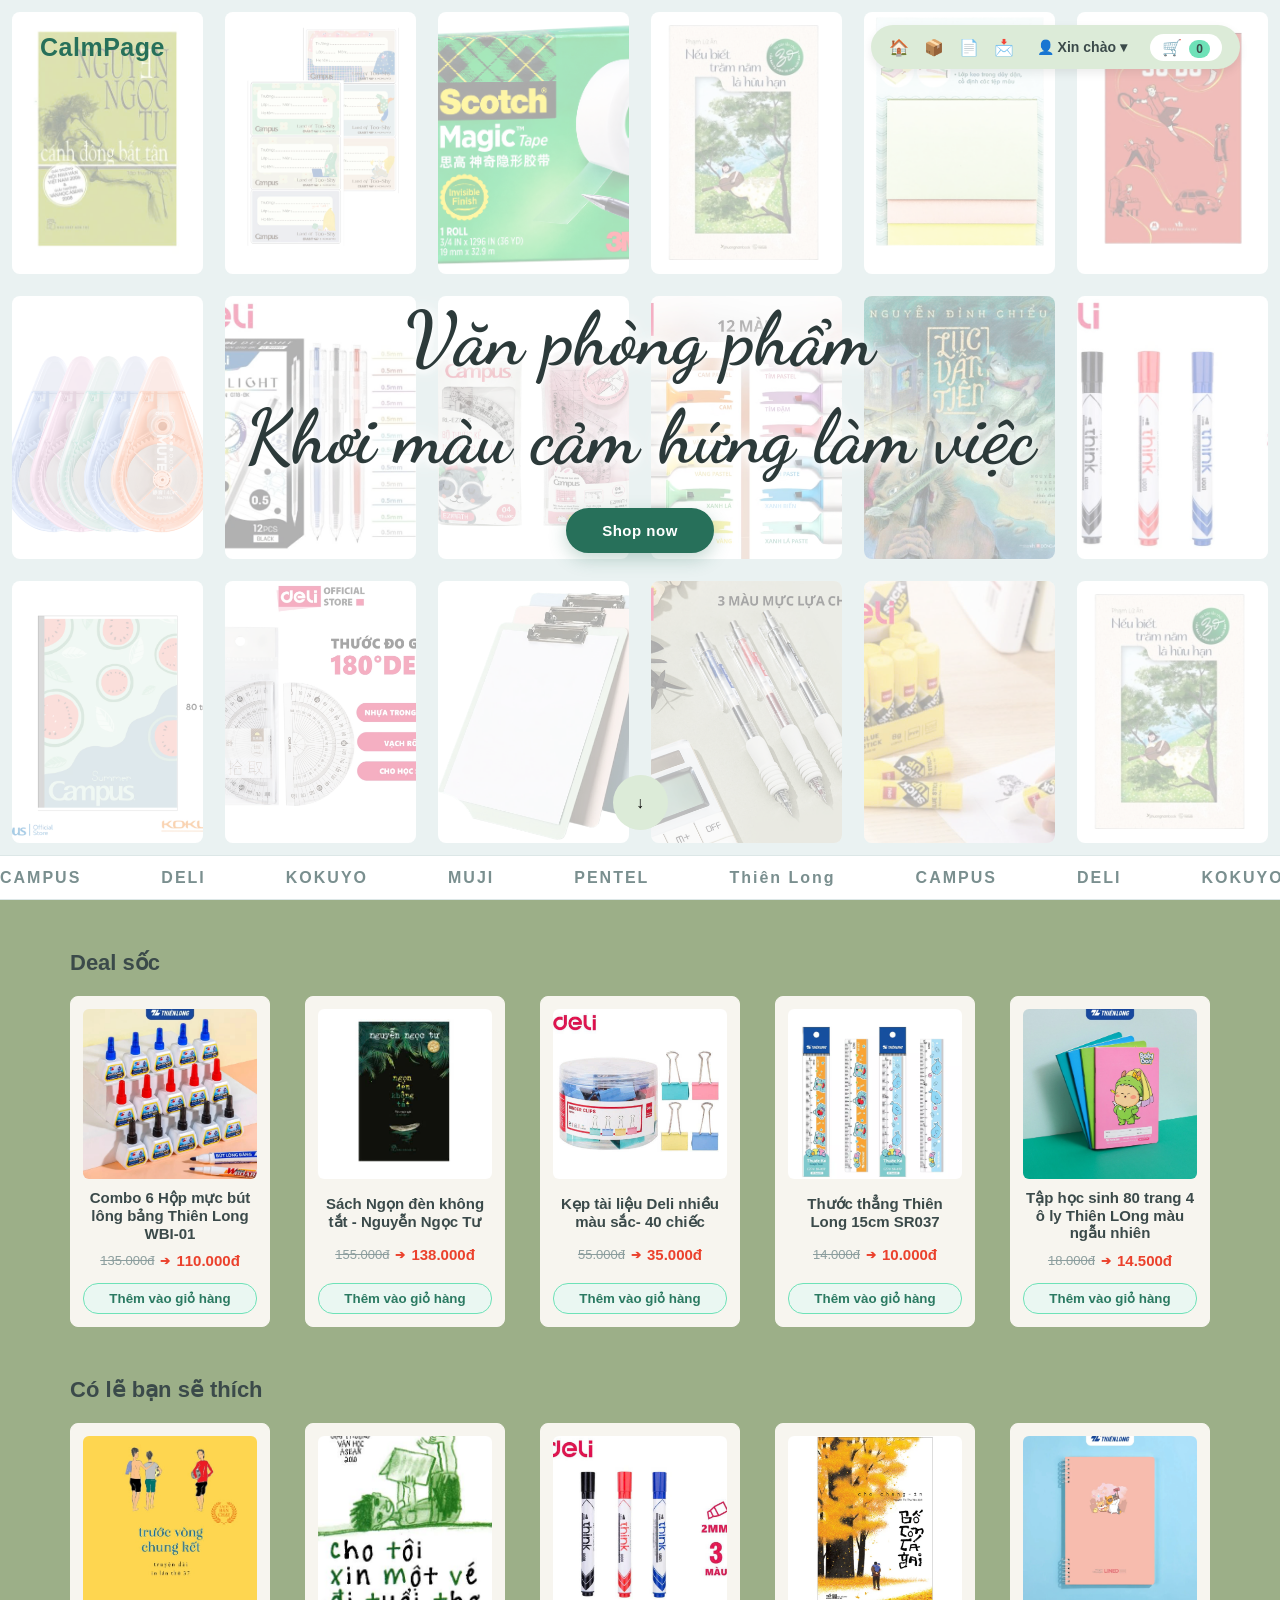
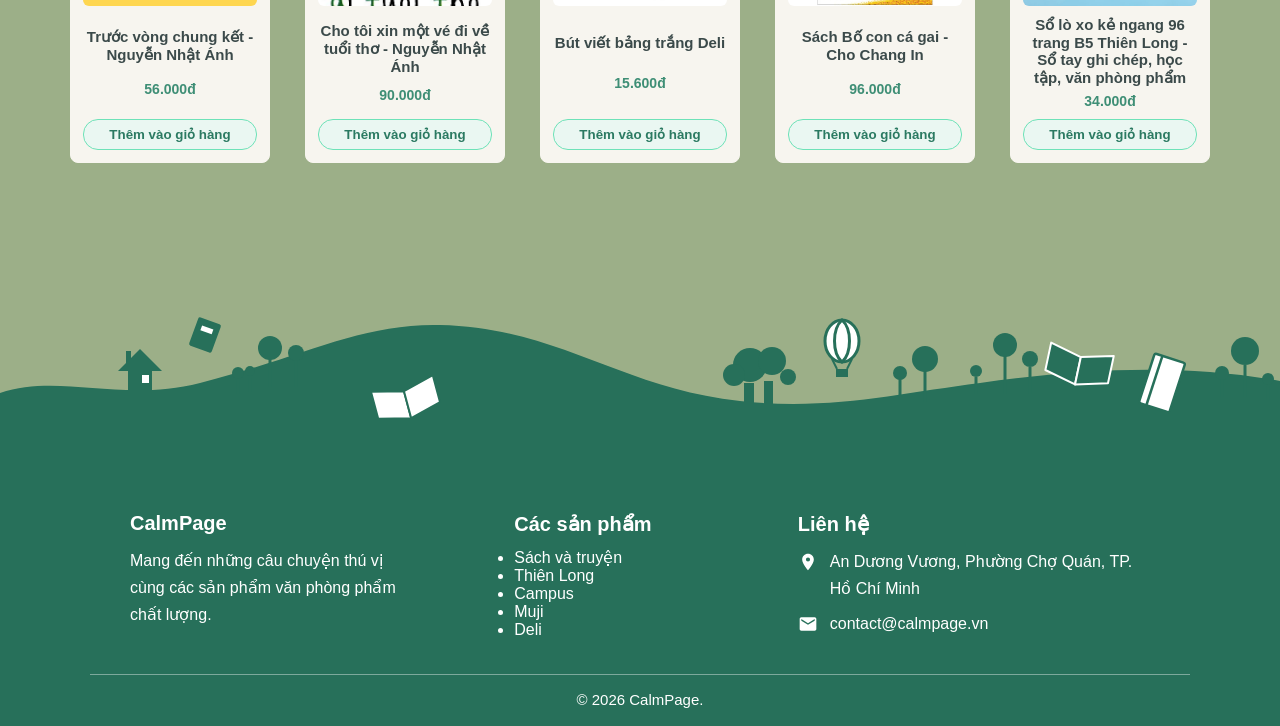
==== commit 50240680: "thay doi ngon tu cho mot so trang, van de dia chi cho chan trang. chuan hoa tieng viet cho trang lie" ====
--- a/index.html
+++ b/index.html
@@ -15,7 +15,7 @@
     <div id="luoi-nen">
         <!-- ô vuong sản phẩm dươi nền -->
         <div class="o-nen">
-            <img src="img/tacphamvanhoc/le-hoang-nhat-thong-chi-tach-nen.png" alt="Sach van hoc1">
+            <img src="img/tacphamvanhoc/canh-dong-bat-tan.jpg" alt="Sach van hoc1">
         </div>
         <div class="o-nen">
             <img src="img/campus/nhãn vở.png" alt="nhan vo 2">
@@ -65,7 +65,7 @@
             <img src="img/deli/keo-kho.jpg" alt="keo 17">
         </div>
           <div class="o-nen">
-            <img src="img/tacphamvanhoc/mdlnnm-tn.png" alt="sách 18">
+            <img src="img/tacphamvanhoc/neu-biet-tram-nam-la-huu-han.png" alt="sách 18">
         </div>
     <!--có 18 sản phẩm -->
     </div>
@@ -81,7 +81,7 @@
                     <span class="tai-khoan" id="ten-hien-thi">👤 Xin chào ▾</span>
                     <div class="menu-xo-xuong" id="menu-user">
                         <a href='#' onclick="moForm('dang-nhap'); return false;">Đăng nhập</a>
-                        <a href='#' onclick="moForm('dang-ky'); return false;s">Đăng ký</a>
+                        <a href='#' onclick="moForm('dang-ky'); return false;">Đăng ký</a>
                     </div>
                 </div>
                 <a href="#" class="gio-hang" onclick="moGioHang(); return false;">
@@ -358,7 +358,7 @@
                 <h4>Liên hệ</h4>
                 <p class="co-icon">
                     <svg viewBox="0 0 24 24" aria-hidden="true"><path fill="currentColor" d="M12 2C8.13 2 5 5.13 5 9c0 5.25 7 13 7 13s7-7.75 7-13c0-3.87-3.13-7-7-7zm0 9.5a2.5 2.5 0 0 1 0-5 2.5 2.5 0 0 1 0 5z"/></svg>
-                    <span>280 An Dương Vương, Phường Chợ Quán, TP. Hồ Chí Minh</span>
+                    <span>An Dương Vương, Phường Chợ Quán, TP. Hồ Chí Minh</span>
                 </p>
                 <a class="co-icon" href="mailto:contact@calmpage.vn">
                     <svg viewBox="0 0 24 24" aria-hidden="true"><path fill="currentColor" d="M20 4H4c-1.1 0-1.99.9-1.99 2L2 18c0 1.1.9 2 2 2h16c1.1 0 2-.9 2-2V6c0-1.1-.9-2-2-2zm0 4l-8 5-8-5V6l8 5 8-5v2z"/></svg>
@@ -448,7 +448,6 @@
         </div>
     </div>
 </div>
-   <script src="js/main.js"></script>
-</body>
+   <script src="js/main.js" defer></script>
 </body>
 </html>
--- a/css/style.css
+++ b/css/style.css
@@ -79,8 +79,6 @@
     opacity: 0.35; /* Làm mờ nhẹ mặc định để chữ slogan ở giữa dễ đọc */
 }
 
-
-
 /* --- CÁC THÀNH PHẦN NỔI LÊN TRÊN (z-index: 2) --- */
 #thanh-tren,
 .nut-xuong {
@@ -99,21 +97,28 @@
 /* Bật lại khả năng bấm chuột cho riêng nút Shop now */
 .nut-shop-now {
     pointer-events: auto;
-
     display: inline-block;
     text-decoration: none;
-    color: var(--cam-dao);
-    background-color: var(--nen-trang);
-    font-weight: bold;
-    padding: 10px 28px;
-    border: 2px solid var(--cam-dao);
-    border-radius: 25px;
-    transition: 0.3s;
-}
+    background-color: #27705a;
+    color: #FFFFFF;
+    font-weight: 700;
+    font-size: 15px;
+    letter-spacing: 0.5px;
+    padding: 12px 34px;
+    border: 2px solid #27705a;
+    border-radius: 999px;
+    box-shadow: 0 6px 18px rgba(39, 112, 90, 0.28);
+    transition: all 0.25s ease;
+}
+
 .nut-shop-now:hover {
-    background-color: var(--cam-dao);
-    color: #FFFFFF;
-}
+    background-color: var(--xanh-pastel);
+    border-color: var(--xanh-pastel);
+    color: var(--xanh-dam);
+    transform: translateY(-2px);
+    box-shadow: 0 8px 22px rgba(110, 226, 184, 0.45);
+}
+
 /* Header trên cùng */
 #thanh-tren {
     display: flex;
@@ -122,9 +127,10 @@
 }
 
 .ten-shop {
-    font-size: 24px;
-    font-weight: bold;
-    letter-spacing: 1px;
+    font-size: 25px;
+    font-weight: 800;
+    letter-spacing: 0.5px;
+    color: #27705a;
 }
 /* Khung bọc nút Xin chào */
 .hop-tai-khoan {
@@ -941,11 +947,11 @@
 }
 /*trang contact */
 #contact-us {
-    height : calc(25 - 25);
+    min-height: 220px;
     display: flex;
     flex-direction: column;
     justify-content: space-between;
-    padding: 25px 40px;
+    padding: 25px 40px 35px;
     position: relative;
     overflow: hidden;
     background-color: #ffffff;
@@ -957,7 +963,7 @@
     margin: 20px auto 0;
     padding: 10px 26px;
     background-color: #333333;
-    color: #ffffff;
+    color: var(--off-white);
     text-decoration: none;
     font-weight: 600;
     font-size: 15px;
@@ -971,8 +977,8 @@
     margin: 0 auto;
     padding: 40px 24px 72px;
     display: grid;
-    grid-template-columns: 1.75fr 0.85fr;
-    gap: 72px;
+    grid-template-columns: 1.65fr 1fr;
+    gap: 64px;
     align-items: start;
 }
 
@@ -1022,7 +1028,7 @@
     max-width: 100%;
     box-sizing: border-box;
     border: 1.5px solid var(--xanh-dam);
-    background-color: var(--nen-trang);
+    background-color: var(--off-white);
     color: var(--xanh-dam);
     font-size: 14px;
     outline: none;
@@ -1030,23 +1036,45 @@
 }
 
 .contact-form input[type="text"],
-.contact-form input[type="email"] {
+.contact-form input[type="email"],
+.contact-form select {
     height: 44px;
     padding: 0 18px;
     border-radius: 999px;
 }
-
+.contact-form select {
+    cursor: pointer;
+    appearance: none;
+    -webkit-appearance: none;
+    padding-right: 42px;
+    background-image: url("data:image/svg+xml,%3Csvg xmlns='http://www.w3.org/2000/svg' width='14' height='14' viewBox='0 0 24 24' fill='none' stroke='%233b4a4a' stroke-width='2.5' stroke-linecap='round' stroke-linejoin='round'%3E%3Cpolyline points='6 9 12 15 18 9'%3E%3C/polyline%3E%3C/svg%3E");
+    background-repeat: no-repeat;
+    background-position: right 18px center;
+}
+.contact-form select {
+    cursor: pointer;
+    appearance: none;
+    -webkit-appearance: none;
+    padding-right: 42px;
+    background-image: url("data:image/svg+xml,%3Csvg xmlns='http://www.w3.org/2000/svg' width='14' height='14' viewBox='0 0 24 24' fill='none' stroke='%233b4a4a' stroke-width='2.5' stroke-linecap='round' stroke-linejoin='round'%3E%3Cpolyline points='6 9 12 15 18 9'%3E%3C/polyline%3E%3C/svg%3E");
+    background-repeat: no-repeat;
+    background-position: right 18px center;
+}
+.contact-form {
+    cursor: pointer;
+}
 .contact-form textarea {
     padding: 16px 18px;
     border-radius: 20px;
     resize: vertical;
-    min-height: 170px;
+    min-height: 160px;
 }
 
 .contact-form input:focus,
+.contact-form select:focus,
 .contact-form textarea:focus {
     border-color: var(--xanh-dam);
-    background-color: #ffffff;
+    background-color: var(--off-white);
     box-shadow: 0 0 0 3px rgba(59, 74, 74, 0.12);
 }
 
@@ -1076,7 +1104,7 @@
     color: var(--xanh-dam);
     border: none;
     border-radius: 999px;
-    padding: 12px 26px;
+    padding: 12px 28px;
     font-size: 12.5px;
     font-weight: 700;
     letter-spacing: 0.06em;
@@ -1106,6 +1134,13 @@
     color: var(--xanh-dam);
 }
 
+.info-dong {
+    font-size: 14.5px;
+    line-height: 1.65;
+    color: var(--xanh-dam);
+    margin-bottom: 6px;
+}
+
 .info-email {
     font-size: 14.5px;
     color: var(--xanh-dam);
@@ -1135,6 +1170,18 @@
 
 .socials a:hover {
     opacity: 0.72;
+}
+.map-embed-wrap {
+    margin-top: 10px;
+}
+
+.map-embed-wrap iframe {
+    width: 100%;
+    height: 205px;
+    border: 0;
+    border-radius: 14px;
+    box-shadow: 0 4px 12px rgba(0, 0, 0, 0.08);
+    display: block;
 }
 
 @media (max-width: 820px) {
@@ -1147,6 +1194,8 @@
         grid-template-columns: 1fr;
     }
 }
+
+
 
 #trang-about {
     max-width: 1200px;
